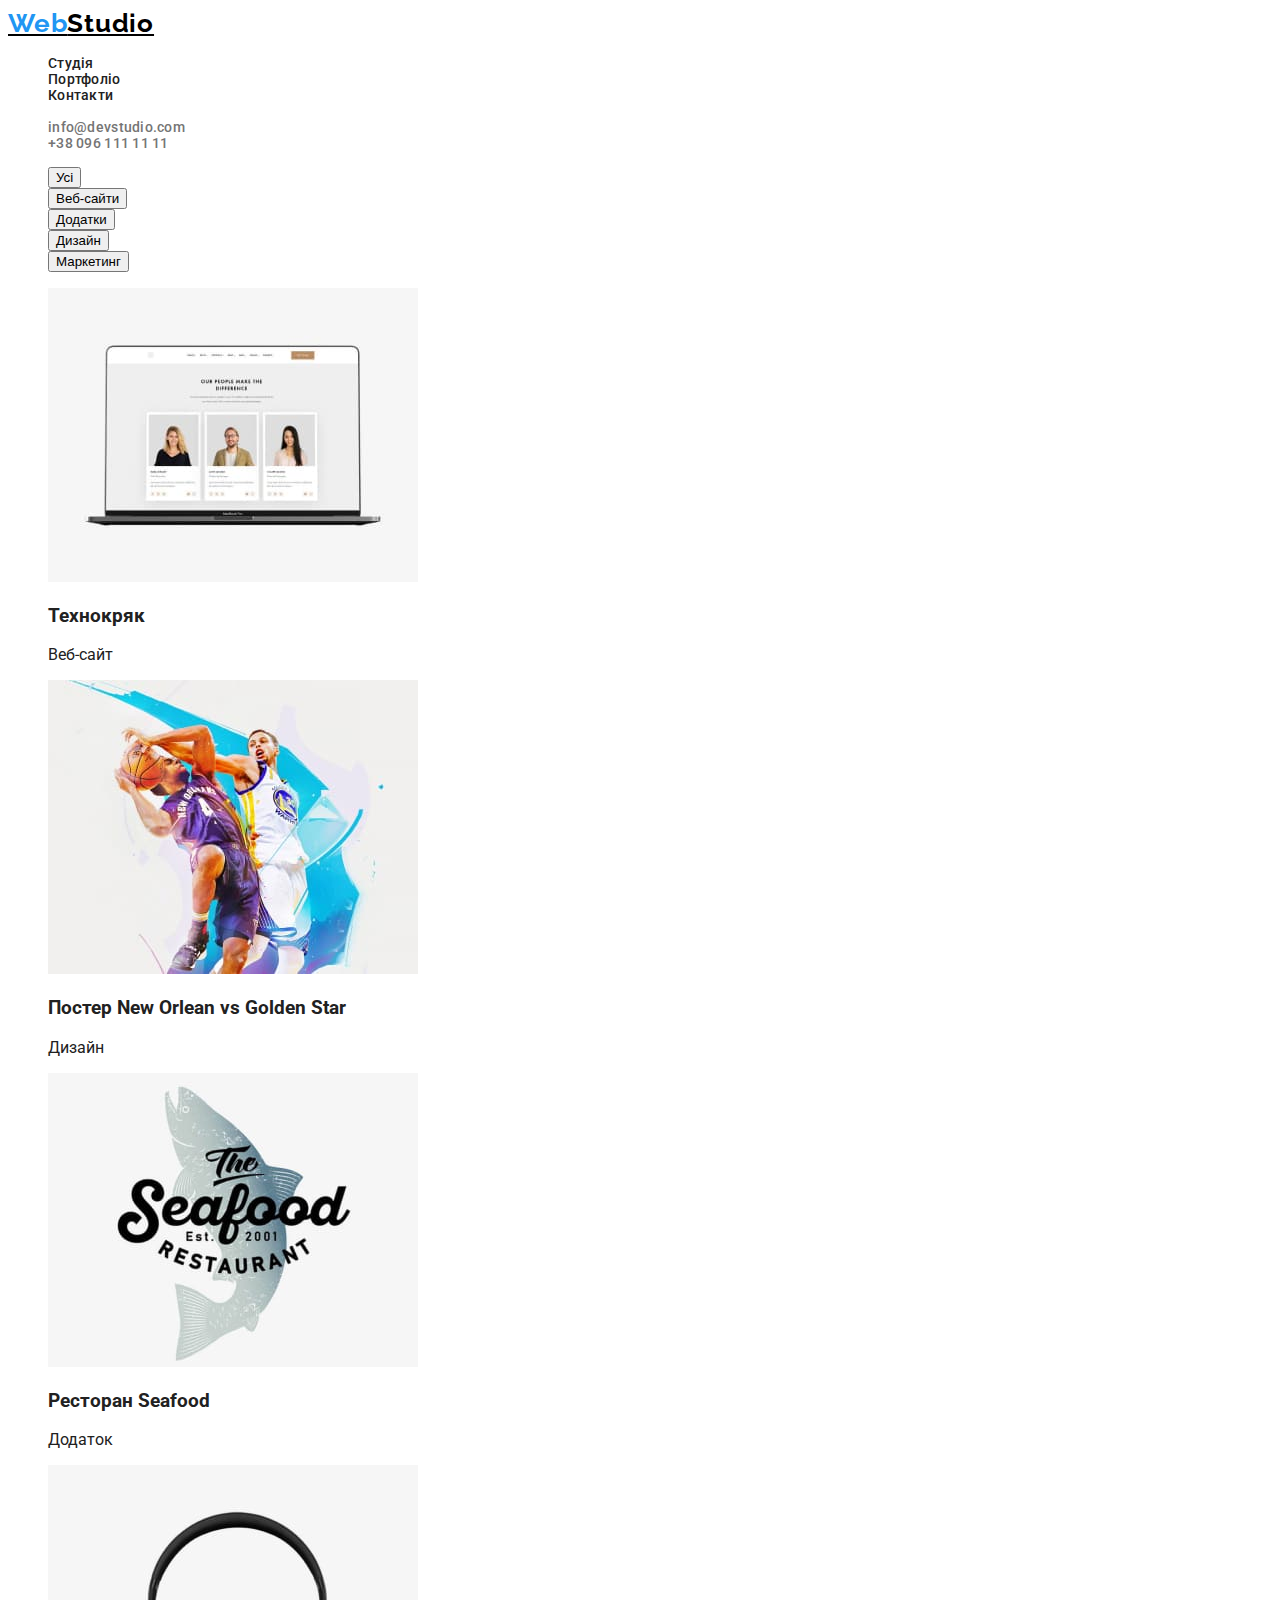
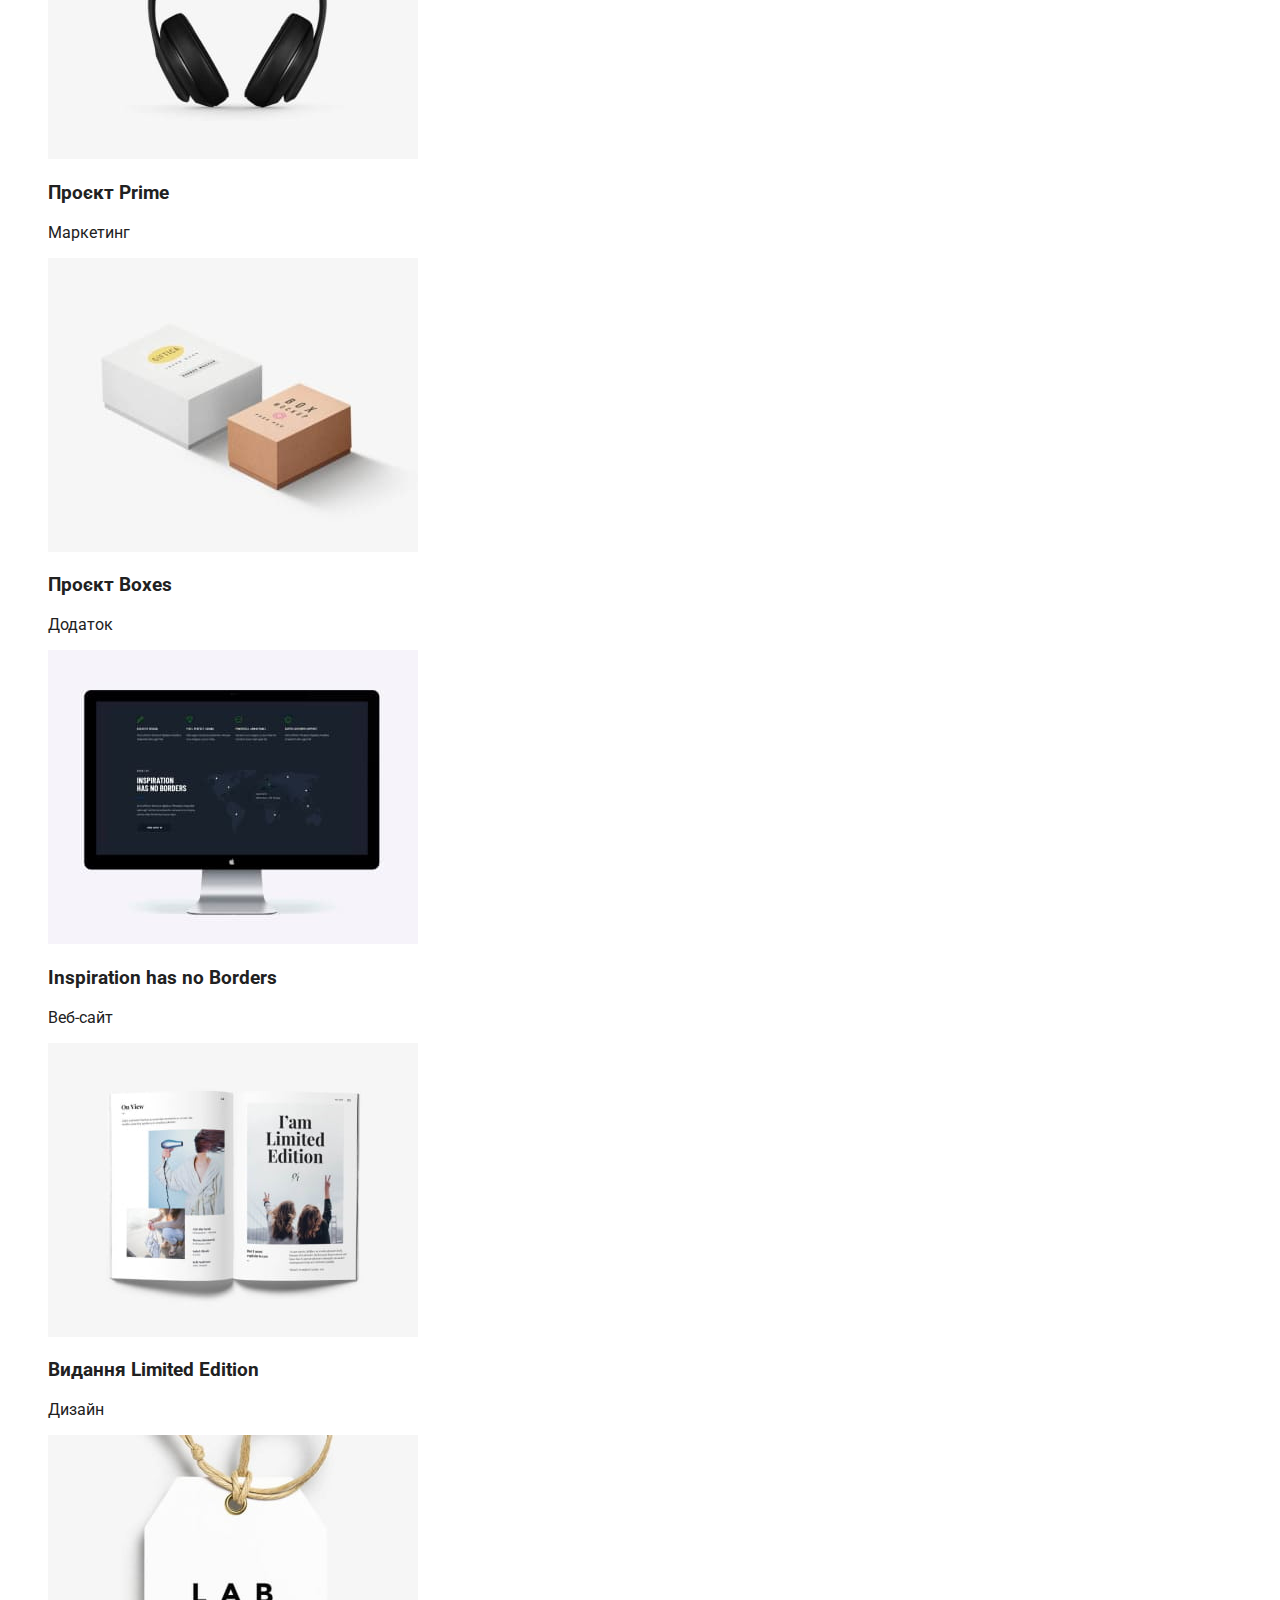
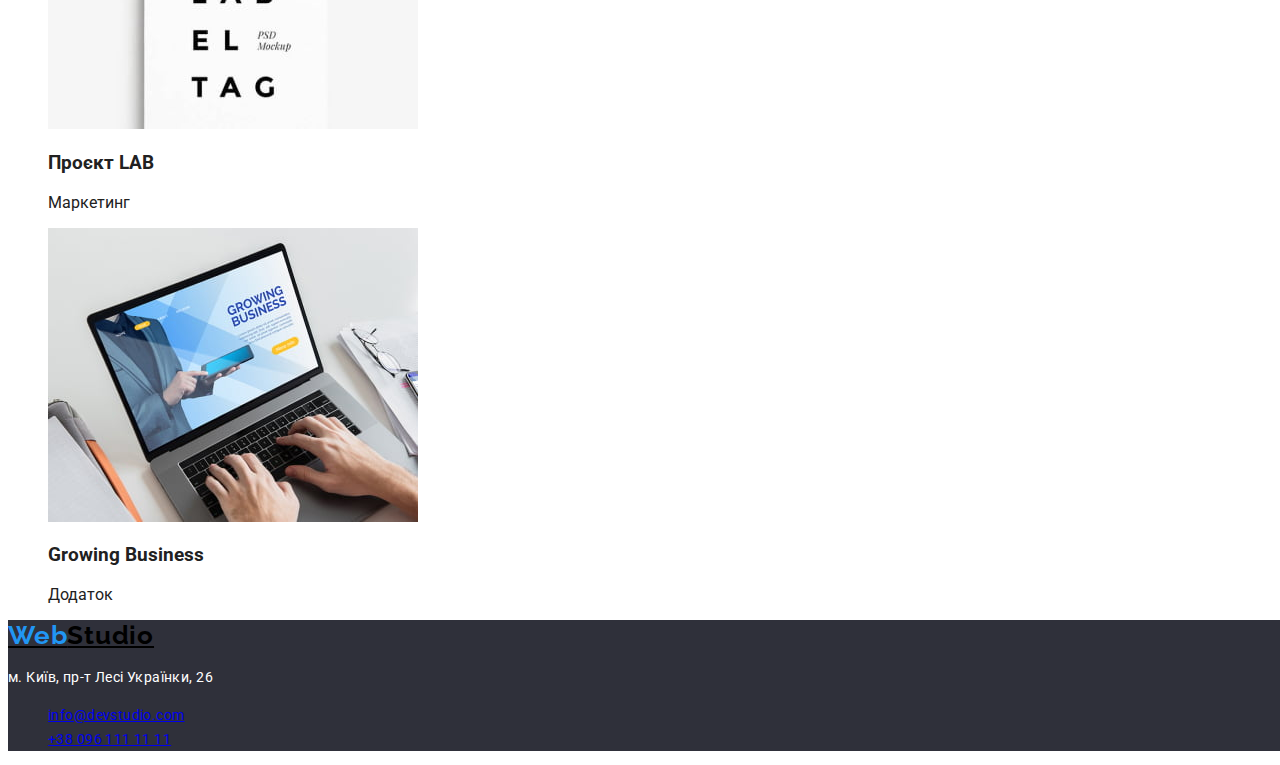
==== partfolio.html @ 0383f81b "Css" ====
<!DOCTYPE html>
<html lang="uk">
  <head>
    <meta charset="UTF-8" />
    <meta http-equiv="X-UA-Compatible" content="IE=edge" />
    <meta name="viewport" content="width=device-width, initial-scale=1.0" />
    <title>WebStudio</title>
    <!--Fonts-->
    <link rel="preconnect" href="https://fonts.googleapis.com">
<link rel="preconnect" href="https://fonts.gstatic.com" crossorigin>
<link href="https://fonts.googleapis.com/css2?family=Raleway:wght@700&family=Roboto:wght@400;500;700;900&display=swap" rel="stylesheet">
    <!--CSS-->
<link rel="stylesheet" href="./CSS/styles.css">
  </head>
  <body class="page">
    <!--Header (верхня лінія)-->
    <header>
      <nav class="navigation">
        <a class="logo" href="./index.html" lang="en"><span class="logo-part">Web</span>Studio</a>
        <ul class="list">
          <li class="nav-item"><a class="link" href="./index.html">Студія</a></li>
          <li class="nav-item"><a class="link" href="./partfolio.html">Портфоліо</a></li>
          <li class="nav-item"><a  class="link" href="#">Контакти</a></li>
        </ul>
      </nav>

      <ul class="list">
        <li class="nav-contact"><a class="link" href="mailto:info@devstudio.com">info@devstudio.com</a></li>
        <li class="nav-contact"><a class="link" href="tel:+380961111111"></a>+38 096 111 11 11</a></li>
      </ul>
    </header>
    <main>
      <h1 hidden>Партфоліо</h1>
      <!--(список) фільтр робот-->
      <ul class="list">
        <li class="partfolio-btn"><button type="button">Усі</button></li>
        <li class="partfolio-btn"><button type="button">Веб-сайти</button></li>
        <li class="partfolio-btn"><button type="button">Додатки</button></li>
        <li class="partfolio-btn"><button type="button">Дизайн</button></li>
        <li class="partfolio-btn"><button type="button">Маркетинг</button></li>
      </ul>
      <!--набор карточек-->
      <section>
        <h2 hidden>Наши роботи</h2>
        <ul class="list">
          <li>
            <img class="partfolio-work-img" src="./images/work-1.jpg" alt="Веб-сайт" width="370" />
            <h3 class="partfolio-work-item">Технокряк</h3>
            <p class="partfolio-work-text">Веб-сайт</p>
          </li>
          <li>
            <img class="partfolio-work-img" src="./images/work-2.jpg" alt="Дизайн" width="370" />
            <h3 class="partfolio-work-item">Постер New Orlean vs Golden Star</h3>
            <p class="partfolio-work-text">Дизайн</p>
          </li>
          <li>
            <img class="partfolio-work-img" src="./images/work-3.jpg" alt="Додаток" width="370" />
            <h3 class="partfolio-work-item">Ресторан Seafood</h3>
            <p class="partfolio-work-text">Додаток</p>
          </li>
          <li>
            <img class="partfolio-work-img" src="./images/work-4.jpg" alt="Маркетинг" width="370" />
            <h3 class="partfolio-work-item">Проєкт Prime</h3>
            <p class="partfolio-work-text">Маркетинг</p>
          </li>
          <li>
            <img class="partfolio-work-img" src="./images/work-5.jpg" alt="Додаток" width="370" />
            <h3 class="partfolio-work-item">Проєкт Boxes</h3>
            <p class="partfolio-work-text">Додаток</p>
          </li>
          <li>
            <img class="partfolio-work-img" src="./images/work-6.jpg" alt="Веб-сайт" width="370" />
            <h3 class="partfolio-work-item" lang="en">Inspiration has no Borders</h3>
            <p class="partfolio-work-text">Веб-сайт</p>
          </li>
          <li>
            <img class="partfolio-work-img" src="./images/work-7.jpg" alt="Дизайн" width="370" />
            <h3 class="partfolio-work-item">Видання Limited Edition</h3>
            <p class="partfolio-work-text">Дизайн</p>
          </li>
          <li>
            <img class="partfolio-work-img" src="./images/work-8.jpg" alt="Маркетинг" width="370" />
            <h3 class="partfolio-work-item">Проєкт LAB</h3>
            <p class="partfolio-work-text">Маркетинг</p>
          </li>
          <li>
            <img class="partfolio-work-img" src="./images/work-9.jpg" alt="" width="370" />
            <h3 class="partfolio-work-item" lang="en">Growing Business</h3>
            <p class="partfolio-work-text">Додаток</p>
          </li>
        </ul>
      </section>
    </main>

    <!--Footer (подвал)-->
    <footer class="footer">
      <a class="logo" href="./index.html" lang="en"><span class="logo-part">Web</span>Studio</a>

      <address class="footer-contact">
        <p class="footer-text">м. Київ, пр-т Лесі Українки, 26</p>
        <ul class="list">
          <li class="footer-item"><a href="mailto:info@devstudio.com">info@devstudio.com</a></li>
          <li class="footer-item"><a href="tel:+380961111111">+38 096 111 11 11</a></li>
        </ul>
      </address>
    </footer>
  </body>
</html>
---- CSS/styles.css ----
:root {
    /* Fonts */
    --main-font:'Roboto';
    --secondary-font:'Raleway'; 

    /* Text colors */
    --main-txt-cl: #212121;
    --light-txt-cl: #757575;
    --accent-txt-cl: #2196F3;
    --second-txt-cl: #FFFFFF;
    --footer-link-txt-cl: rgba(255, 255, 255, 0.6);

    /* Background colors */
    --accent-bg-cl: #2F303A;

    /* Others */
}
.page {
    font-family: var(--main-font);
    color: var(--main-txt-cl);
    width: 1600px;
}

/*Header*/

.navigation {
    background: var(--second-txt-cl)
   color: currentColor;
}
.link {
    text-decoration: none;
        color: currentColor;
    
}
.link:hover,
.link:focus {
    color: var(--accent-txt-cl);
}


.logo {
    font-family: var(--secondary-font);
        font-weight: 700;
        font-size: 26px;
        line-height: 31px;
        letter-spacing: 0.03em;
color: #000000;
}

.logo-part {
        color: var(--accent-txt-cl);
}

.list {
list-style: none;
}

.nav-item {
    font-weight: 500;
        font-size: 14px;
        line-height: 16px;
        letter-spacing: 0.02em;
        color: var(--main-txt-cl);
 
}

.nav-contact {
    font-weight: 500;
        font-size: 14px;
        line-height: 16px;
        letter-spacing: 0.02em;
        color: var(--light-txt-cl);
        
}

/*Section 1 (шапка)*/

.hero {
    background-color: var(--accent-bg-cl);
}

.hero-title {
    font-weight: 900;
        font-size: 44px;
        line-height: 60px;
        text-align: center;
        letter-spacing: 0.06em;
        text-transform: uppercase;
    
        color: var(--second-txt-cl);
}

.hero-btn {
    font-family: inherit;
    font-weight: 700;
        font-size: 16px;
        line-height: 30px;
        display: flex;
        align-items: center;
        text-align: center;
        letter-spacing: 0.06em;
        color: var(--second-txt-cl);
        background-color: var(--accent-txt-cl);
}

/*Section 2 (особливості)*/
.feature {}

.feature-headline {}

.feature-item {}

.feature-title {
        font-weight: 700;
        font-size: 14px;
        line-height: 16px;
        letter-spacing: 0.03em;
        text-transform: uppercase;
        color: var(--main-txt-cl);
}

.feature-text {
    font-size: 14px;
        line-height: 24px;
        letter-spacing: 0.03em;
        color: var(--light-txt-cl);
}

/*чим ми займаємося*/

.outer {}

.outer-title {
    font-weight: 700;
        font-size: 36px;
        line-height: 42px;
        text-align: center;
        letter-spacing: 0.03em;
        color: var(--main-txt-cl);
}

.outer-item {}

/*Команда*/

.team {}

.team-title {
    font-weight: 700;
        font-size: 36px;
        line-height: 42px;
        text-align: center;
        letter-spacing: 0.03em;
    
        color:var(--main-txt-cl);
}

.team-item {}

.team-img {}

.team-name {
    font-weight: 500;
        font-size: 16px;
        line-height: 19px;
        text-align: center;
        letter-spacing: 0.03em;
    color: var(--main-txt-cl);
}

.team-text {
    font-size: 16px;
        line-height: 19px;
        text-align: center;
        letter-spacing: 0.03em;
        color:var(--light-txt-cl);
}

/*Footer (подвал)*/

.footer {
    background-color: var(--accent-bg-cl);
    
}
.footer-contact {
    color: var(--footer-link-txt-cl);
    text-decoration: none;
    font-size: 14px;
    line-height: 24px;
    letter-spacing: 0.03em;
}
.footer-text{
    font-style: normal;
        font-size: 14px;
        line-height: 24px;
        letter-spacing: 0.03em;
        color: var(--second-txt-cl);
}

.footer-item {
font-style: normal;
}


/*Partfolio*/


.partfolio-list {}

.partfolio-btn {}

.partfolio-work-list {}

.partfolio-work-img {}

.partfolio-work-item {}

.partfolio-work-text {}
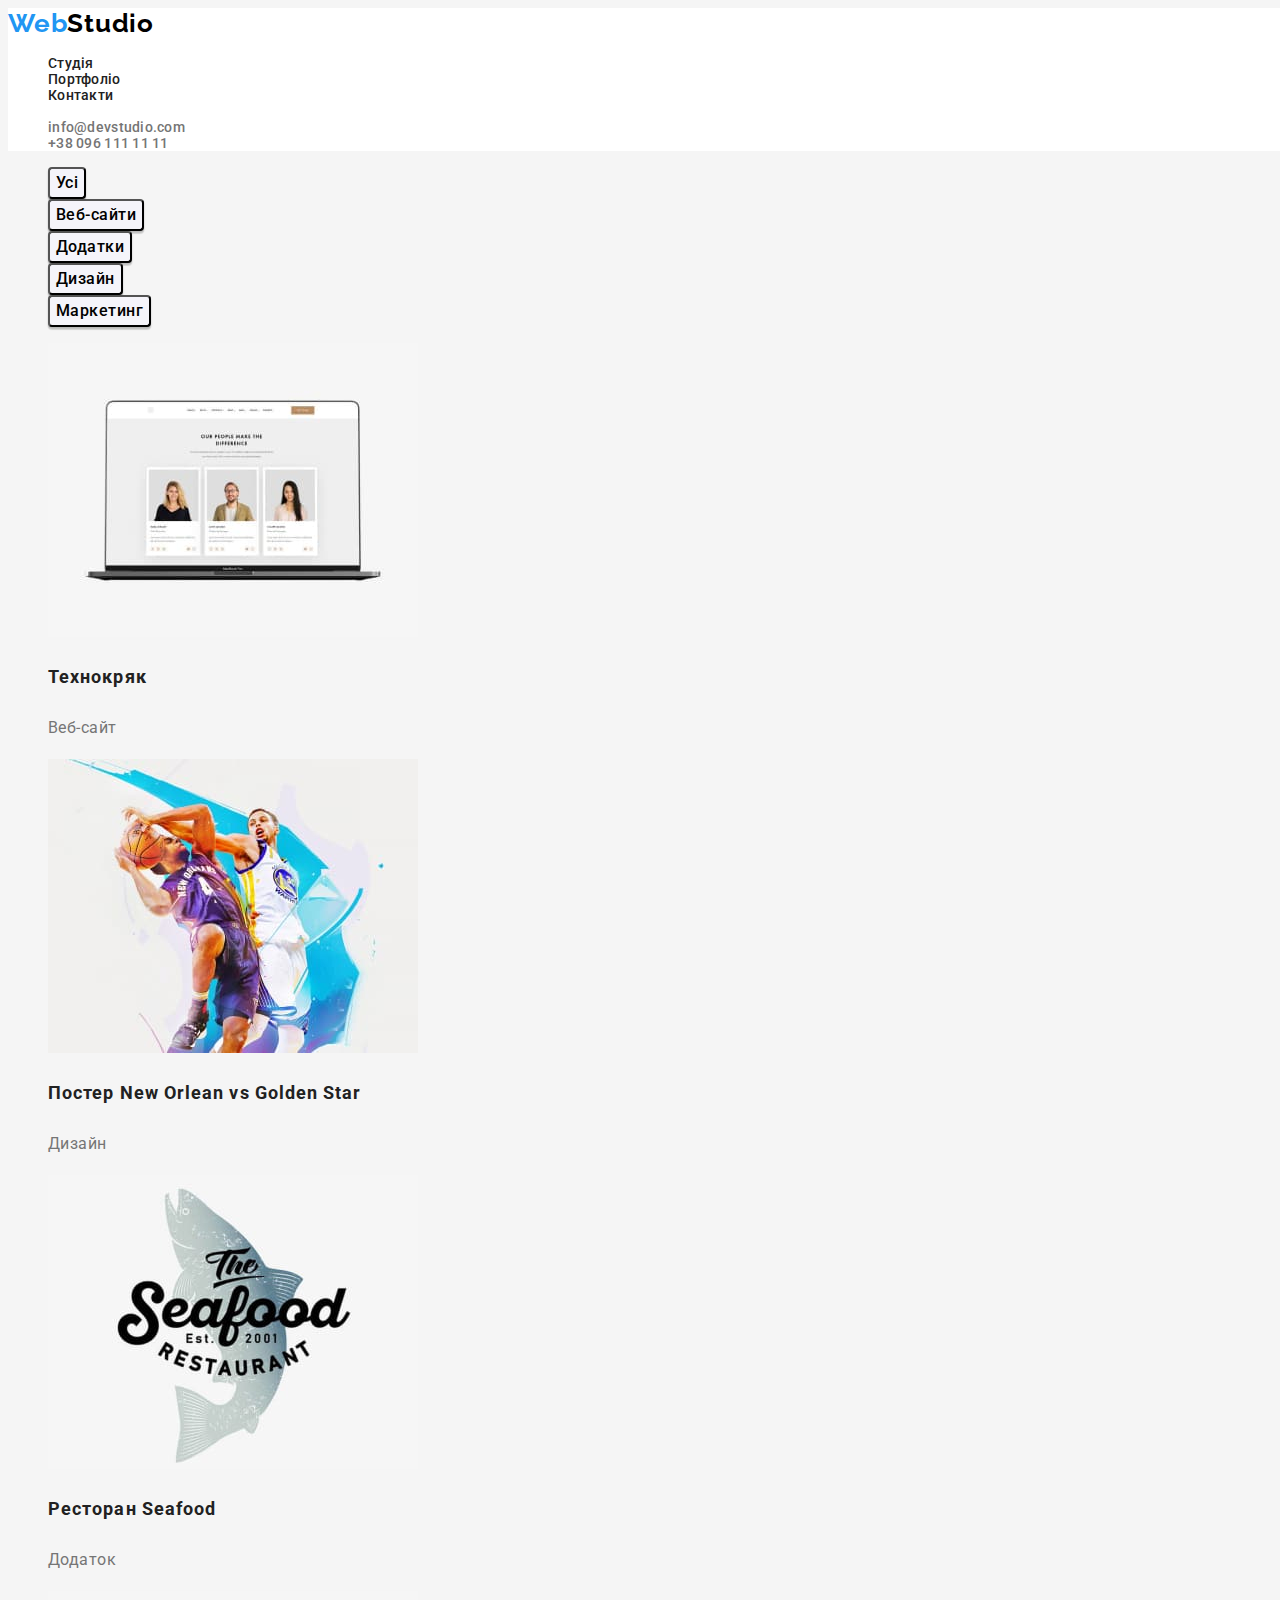
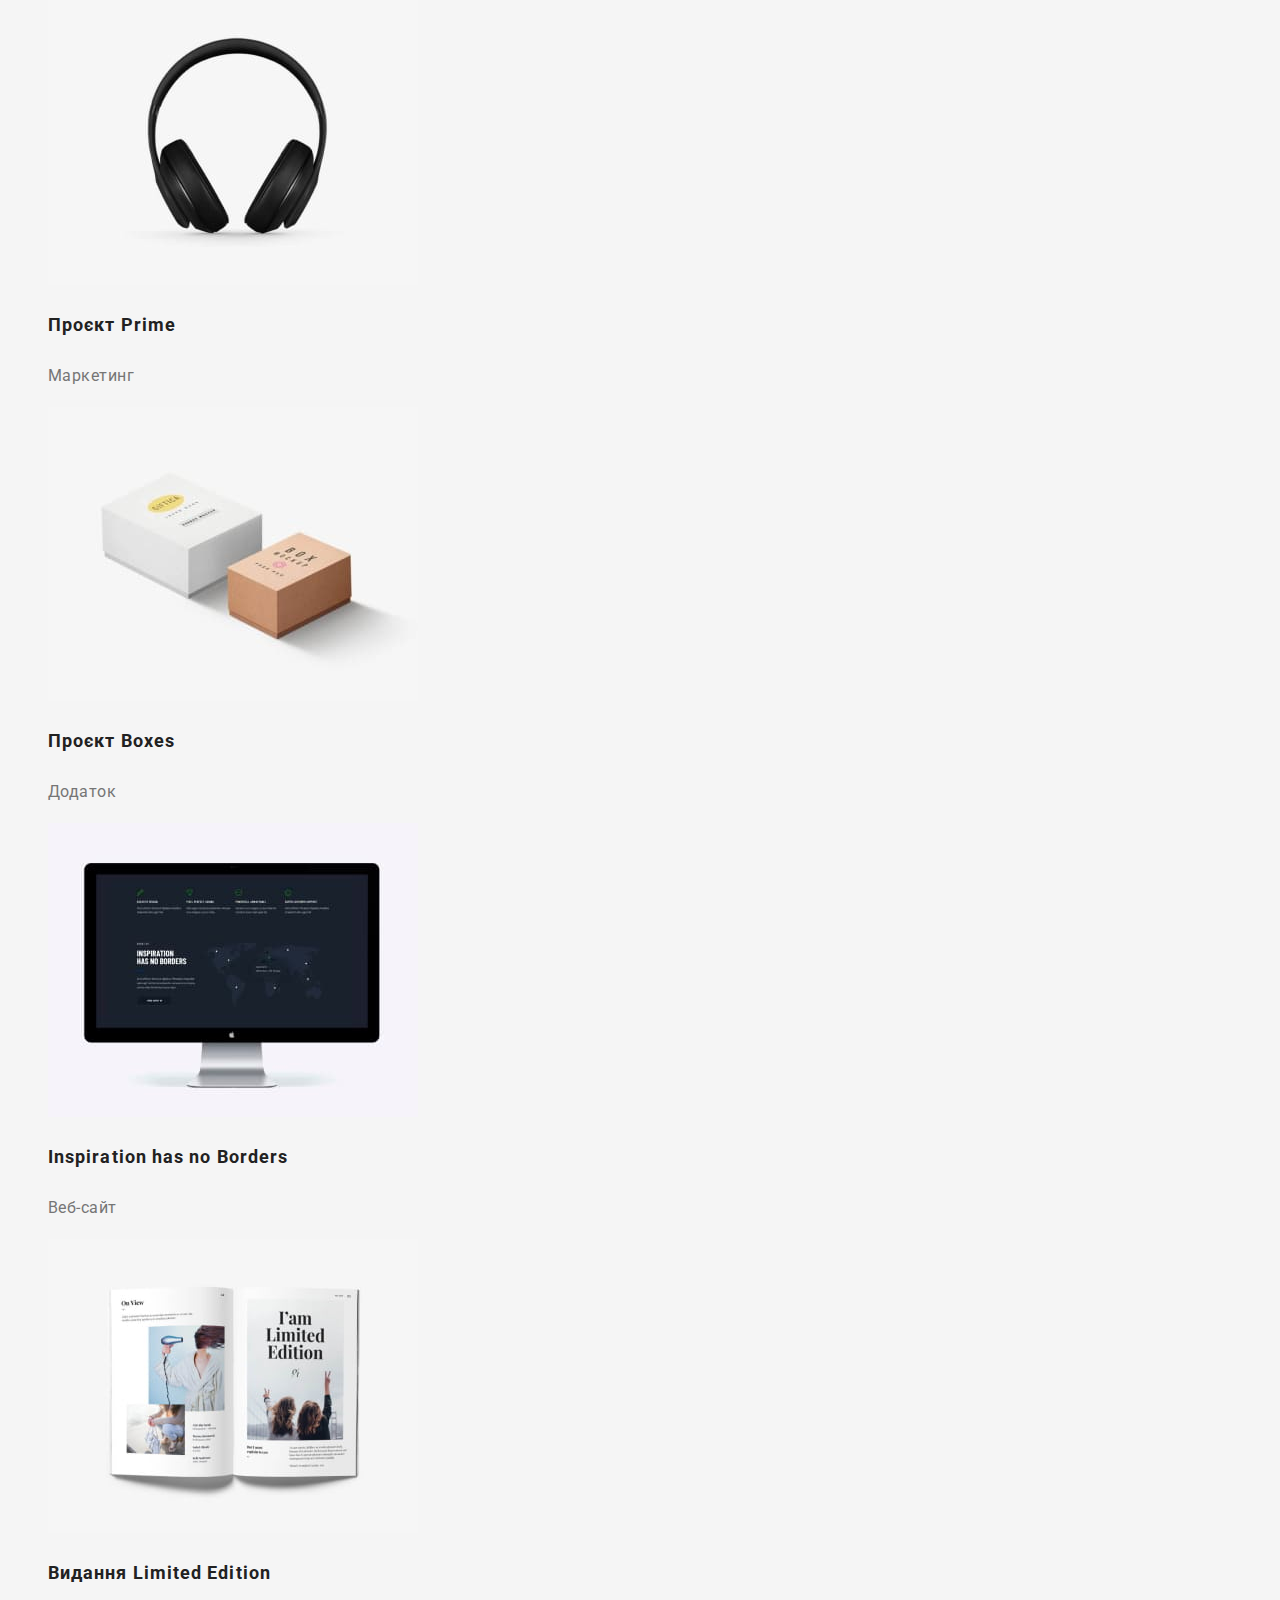
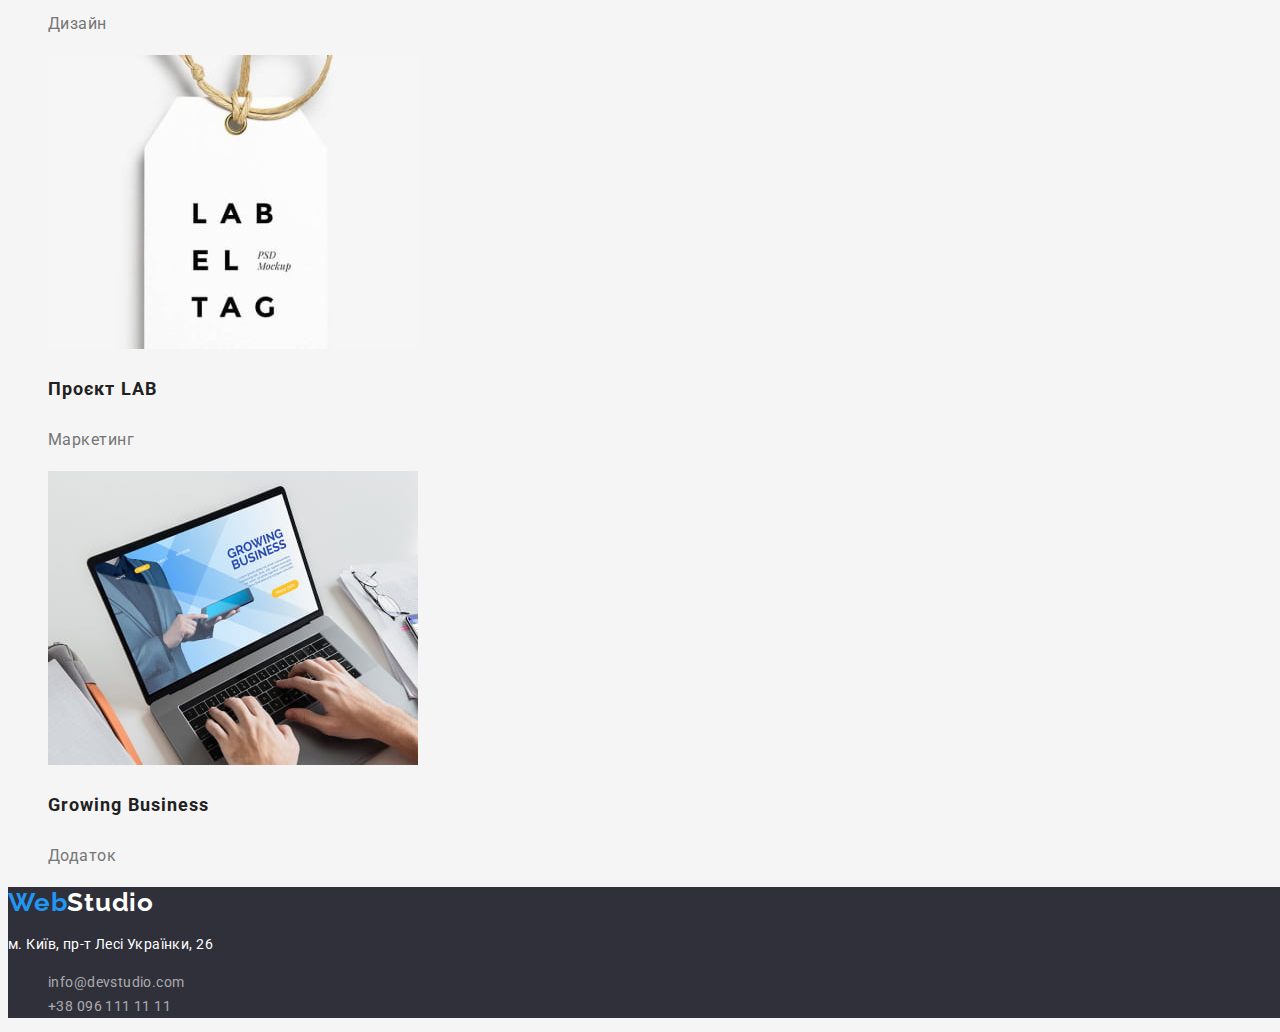
==== commit ace8c7fc: "preating" ====
--- a/partfolio.html
+++ b/partfolio.html
@@ -6,84 +6,99 @@
     <meta name="viewport" content="width=device-width, initial-scale=1.0" />
     <title>WebStudio</title>
     <!--Fonts-->
-    <link rel="preconnect" href="https://fonts.googleapis.com">
-<link rel="preconnect" href="https://fonts.gstatic.com" crossorigin>
-<link href="https://fonts.googleapis.com/css2?family=Raleway:wght@700&family=Roboto:wght@400;500;700;900&display=swap" rel="stylesheet">
+    <link rel="preconnect" href="https://fonts.googleapis.com" />
+    <link rel="preconnect" href="https://fonts.gstatic.com" crossorigin />
+    <link
+      href="https://fonts.googleapis.com/css2?family=Raleway:wght@700&family=Roboto:wght@400;500;700;900&display=swap"
+      rel="stylesheet"
+    />
     <!--CSS-->
-<link rel="stylesheet" href="./CSS/styles.css">
+    <link rel="stylesheet" href="./CSS/styles.css" />
   </head>
   <body class="page">
     <!--Header (верхня лінія)-->
-    <header>
+    <header class="header">
       <nav class="navigation">
         <a class="logo" href="./index.html" lang="en"><span class="logo-part">Web</span>Studio</a>
         <ul class="list">
           <li class="nav-item"><a class="link" href="./index.html">Студія</a></li>
           <li class="nav-item"><a class="link" href="./partfolio.html">Портфоліо</a></li>
-          <li class="nav-item"><a  class="link" href="#">Контакти</a></li>
+          <li class="nav-item"><a class="link" href="#">Контакти</a></li>
         </ul>
       </nav>
 
       <ul class="list">
-        <li class="nav-contact"><a class="link" href="mailto:info@devstudio.com">info@devstudio.com</a></li>
-        <li class="nav-contact"><a class="link" href="tel:+380961111111"></a>+38 096 111 11 11</a></li>
+        <li class="nav-contact">
+          <a class="link" href="mailto:info@devstudio.com">info@devstudio.com</a>
+        </li>
+        <li class="nav-contact"><a class="link" href="tel:+380961111111">+38 096 111 11 11</a></li>
       </ul>
     </header>
     <main>
       <h1 hidden>Партфоліо</h1>
       <!--(список) фільтр робот-->
       <ul class="list">
-        <li class="partfolio-btn"><button type="button">Усі</button></li>
-        <li class="partfolio-btn"><button type="button">Веб-сайти</button></li>
-        <li class="partfolio-btn"><button type="button">Додатки</button></li>
-        <li class="partfolio-btn"><button type="button">Дизайн</button></li>
-        <li class="partfolio-btn"><button type="button">Маркетинг</button></li>
+        <li>
+          <button class="partfolio-btn" type="button">Усі</button>
+        </li>
+        <li>
+          <button class="partfolio-btn" type="button">Веб-сайти</button>
+        </li>
+        <li>
+          <button class="partfolio-btn" type="button">Додатки</button>
+        </li>
+        <li>
+          <button class="partfolio-btn" type="button">Дизайн</button>
+        </li>
+        <li>
+          <button class="partfolio-btn" type="button">Маркетинг</button>
+        </li>
       </ul>
       <!--набор карточек-->
       <section>
         <h2 hidden>Наши роботи</h2>
         <ul class="list">
-          <li>
+          <li class="partfolio-work">
             <img class="partfolio-work-img" src="./images/work-1.jpg" alt="Веб-сайт" width="370" />
             <h3 class="partfolio-work-item">Технокряк</h3>
             <p class="partfolio-work-text">Веб-сайт</p>
           </li>
-          <li>
+          <li class="partfolio-work">
             <img class="partfolio-work-img" src="./images/work-2.jpg" alt="Дизайн" width="370" />
             <h3 class="partfolio-work-item">Постер New Orlean vs Golden Star</h3>
             <p class="partfolio-work-text">Дизайн</p>
           </li>
-          <li>
+          <li class="partfolio-work">
             <img class="partfolio-work-img" src="./images/work-3.jpg" alt="Додаток" width="370" />
             <h3 class="partfolio-work-item">Ресторан Seafood</h3>
             <p class="partfolio-work-text">Додаток</p>
           </li>
-          <li>
+          <li class="partfolio-work">
             <img class="partfolio-work-img" src="./images/work-4.jpg" alt="Маркетинг" width="370" />
             <h3 class="partfolio-work-item">Проєкт Prime</h3>
             <p class="partfolio-work-text">Маркетинг</p>
           </li>
-          <li>
+          <li class="partfolio-work">
             <img class="partfolio-work-img" src="./images/work-5.jpg" alt="Додаток" width="370" />
             <h3 class="partfolio-work-item">Проєкт Boxes</h3>
             <p class="partfolio-work-text">Додаток</p>
           </li>
-          <li>
+          <li class="partfolio-work">
             <img class="partfolio-work-img" src="./images/work-6.jpg" alt="Веб-сайт" width="370" />
             <h3 class="partfolio-work-item" lang="en">Inspiration has no Borders</h3>
             <p class="partfolio-work-text">Веб-сайт</p>
           </li>
-          <li>
+          <li class="partfolio-work">
             <img class="partfolio-work-img" src="./images/work-7.jpg" alt="Дизайн" width="370" />
             <h3 class="partfolio-work-item">Видання Limited Edition</h3>
             <p class="partfolio-work-text">Дизайн</p>
           </li>
-          <li>
+          <li class="partfolio-work">
             <img class="partfolio-work-img" src="./images/work-8.jpg" alt="Маркетинг" width="370" />
             <h3 class="partfolio-work-item">Проєкт LAB</h3>
             <p class="partfolio-work-text">Маркетинг</p>
           </li>
-          <li>
+          <li class="partfolio-work">
             <img class="partfolio-work-img" src="./images/work-9.jpg" alt="" width="370" />
             <h3 class="partfolio-work-item" lang="en">Growing Business</h3>
             <p class="partfolio-work-text">Додаток</p>
@@ -94,13 +109,19 @@
 
     <!--Footer (подвал)-->
     <footer class="footer">
-      <a class="logo" href="./index.html" lang="en"><span class="logo-part">Web</span>Studio</a>
+      <a class="logo" href="./index.html" lang="en"
+        ><span class="logo-part">Web</span><span class="footer-logo-part">Studio</span></a
+      >
 
       <address class="footer-contact">
         <p class="footer-text">м. Київ, пр-т Лесі Українки, 26</p>
         <ul class="list">
-          <li class="footer-item"><a href="mailto:info@devstudio.com">info@devstudio.com</a></li>
-          <li class="footer-item"><a href="tel:+380961111111">+38 096 111 11 11</a></li>
+          <li class="footer-item">
+            <a class="link" href="mailto:info@devstudio.com">info@devstudio.com</a>
+          </li>
+          <li class="footer-item">
+            <a class="link" href="tel:+380961111111">+38 096 111 11 11</a>
+          </li>
         </ul>
       </address>
     </footer>
--- a/CSS/styles.css
+++ b/CSS/styles.css
@@ -1,220 +1,262 @@
 :root {
-    /* Fonts */
-    --main-font:'Roboto';
-    --secondary-font:'Raleway'; 
-
-    /* Text colors */
-    --main-txt-cl: #212121;
-    --light-txt-cl: #757575;
-    --accent-txt-cl: #2196F3;
-    --second-txt-cl: #FFFFFF;
-    --footer-link-txt-cl: rgba(255, 255, 255, 0.6);
-
-    /* Background colors */
-    --accent-bg-cl: #2F303A;
-
-    /* Others */
+  /* Fonts */
+  --main-font: 'Roboto', sans-serif;
+  --secondary-font: 'Raleway', sans-serif;
+
+  /* Text colors */
+  --main-txt-cl: #212121;
+  --light-txt-cl: #757575;
+  --accent-txt-cl: #2196f3;
+  --second-txt-cl: #ffffff;
+  --footer-link-txt-cl: rgba(255, 255, 255, 0.6);
+
+  /* Background colors */
+  --accent-bg-cl: #2f303a;
+  --bg-cl: #f5f5f5;
+  --second-bg-cl: #f5f4fa;
+
+  /* Others */
 }
 .page {
-    font-family: var(--main-font);
-    color: var(--main-txt-cl);
-    width: 1600px;
+  font-family: var(--main-font);
+  color: var(--main-txt-cl);
+  width: 1600px;
+  background: var(--bg-cl);
 }
 
 /*Header*/
-
+.header {
+  background: var(--second-txt-cl);
+  color: currentColor;
+}
 .navigation {
-    background: var(--second-txt-cl)
-   color: currentColor;
+}
+
+.logo {
+  font-family: var(--secondary-font);
+  font-weight: 700;
+  font-size: 26px;
+  line-height: calc(31 / 26);
+  letter-spacing: 0.03em;
+  text-decoration: none;
+  color: #000000;
+}
+
+.logo-part {
+  color: var(--accent-txt-cl);
+}
+
+.list {
+  list-style: none;
+}
+
+.nav-item {
+  font-weight: 500;
+  font-size: 14px;
+  line-height: calc(16 / 14);
+  letter-spacing: 0.02em;
+  color: var(--main-txt-cl);
+}
+
+.nav-contact {
+  font-weight: 500;
+  font-size: 14px;
+  line-height: calc(16 / 14);
+  letter-spacing: 0.02em;
+  color: var(--light-txt-cl);
 }
 .link {
-    text-decoration: none;
-        color: currentColor;
-    
-}
+  text-decoration: none;
+  color: currentColor;
+}
+
 .link:hover,
 .link:focus {
-    color: var(--accent-txt-cl);
-}
-
-
-.logo {
-    font-family: var(--secondary-font);
-        font-weight: 700;
-        font-size: 26px;
-        line-height: 31px;
-        letter-spacing: 0.03em;
-color: #000000;
-}
-
-.logo-part {
-        color: var(--accent-txt-cl);
-}
-
-.list {
-list-style: none;
-}
-
-.nav-item {
-    font-weight: 500;
-        font-size: 14px;
-        line-height: 16px;
-        letter-spacing: 0.02em;
-        color: var(--main-txt-cl);
- 
-}
-
-.nav-contact {
-    font-weight: 500;
-        font-size: 14px;
-        line-height: 16px;
-        letter-spacing: 0.02em;
-        color: var(--light-txt-cl);
-        
+  color: var(--accent-txt-cl);
 }
 
 /*Section 1 (шапка)*/
 
 .hero {
-    background-color: var(--accent-bg-cl);
+  background-color: var(--accent-bg-cl);
 }
 
 .hero-title {
-    font-weight: 900;
-        font-size: 44px;
-        line-height: 60px;
-        text-align: center;
-        letter-spacing: 0.06em;
-        text-transform: uppercase;
-    
-        color: var(--second-txt-cl);
+  font-weight: 900;
+  font-size: 44px;
+  line-height: calc(60 / 44);
+  text-align: center;
+  letter-spacing: 0.06em;
+  text-transform: uppercase;
+
+  color: var(--second-txt-cl);
 }
 
 .hero-btn {
-    font-family: inherit;
-    font-weight: 700;
-        font-size: 16px;
-        line-height: 30px;
-        display: flex;
-        align-items: center;
-        text-align: center;
-        letter-spacing: 0.06em;
-        color: var(--second-txt-cl);
-        background-color: var(--accent-txt-cl);
+  font-family: inherit;
+  font-weight: 700;
+  font-size: 16px;
+  line-height: calc(30 / 16);
+  display: flex;
+  align-items: center;
+  text-align: center;
+  cursor: pointer;
+  letter-spacing: 0.06em;
+  color: var(--second-txt-cl);
+  background-color: var(--accent-txt-cl);
 }
 
 /*Section 2 (особливості)*/
-.feature {}
-
-.feature-headline {}
-
-.feature-item {}
+.feature {
+}
+
+.feature-headline {
+}
+
+.feature-item {
+}
 
 .feature-title {
-        font-weight: 700;
-        font-size: 14px;
-        line-height: 16px;
-        letter-spacing: 0.03em;
-        text-transform: uppercase;
-        color: var(--main-txt-cl);
+  font-weight: 700;
+  font-size: 14px;
+  line-height: calc(16 / 14);
+  letter-spacing: 0.03em;
+  text-transform: uppercase;
+  color: var(--main-txt-cl);
 }
 
 .feature-text {
-    font-size: 14px;
-        line-height: 24px;
-        letter-spacing: 0.03em;
-        color: var(--light-txt-cl);
+  font-size: 14px;
+  line-height: calc(24 / 14);
+  letter-spacing: 0.03em;
+  color: var(--light-txt-cl);
 }
 
 /*чим ми займаємося*/
 
-.outer {}
+.outer {
+}
 
 .outer-title {
-    font-weight: 700;
-        font-size: 36px;
-        line-height: 42px;
-        text-align: center;
-        letter-spacing: 0.03em;
-        color: var(--main-txt-cl);
-}
-
-.outer-item {}
+  font-weight: 700;
+  font-size: 36px;
+  line-height: calc(42 / 36);
+  text-align: center;
+  letter-spacing: 0.03em;
+  color: var(--main-txt-cl);
+}
+
+.outer-item {
+}
 
 /*Команда*/
 
-.team {}
+.team {
+  background: var(--second-bg-cl);
+}
 
 .team-title {
-    font-weight: 700;
-        font-size: 36px;
-        line-height: 42px;
-        text-align: center;
-        letter-spacing: 0.03em;
-    
-        color:var(--main-txt-cl);
-}
-
-.team-item {}
-
-.team-img {}
+  font-weight: 700;
+  font-size: 36px;
+  line-height: calc(42 / 36);
+  text-align: center;
+  letter-spacing: 0.03em;
+
+  color: var(--main-txt-cl);
+}
+
+.team-item {
+  background-color: var(--second-txt-cl);
+}
+
+.team-img {
+}
 
 .team-name {
-    font-weight: 500;
-        font-size: 16px;
-        line-height: 19px;
-        text-align: center;
-        letter-spacing: 0.03em;
-    color: var(--main-txt-cl);
+  font-weight: 500;
+  font-size: 16px;
+  line-height: calc(19 / 16);
+  text-align: center;
+  letter-spacing: 0.03em;
+  color: var(--main-txt-cl);
 }
 
 .team-text {
-    font-size: 16px;
-        line-height: 19px;
-        text-align: center;
-        letter-spacing: 0.03em;
-        color:var(--light-txt-cl);
-}
-
-/*Footer (подвал)*/
+  font-size: 16px;
+  line-height: calc(19 / 16);
+  text-align: center;
+  letter-spacing: 0.03em;
+  color: var(--light-txt-cl);
+}
+
+/*Footer */
 
 .footer {
-    background-color: var(--accent-bg-cl);
-    
+  background-color: var(--accent-bg-cl);
+}
+.footer-logo-part {
+  color: var(--second-txt-cl);
 }
 .footer-contact {
-    color: var(--footer-link-txt-cl);
-    text-decoration: none;
-    font-size: 14px;
-    line-height: 24px;
-    letter-spacing: 0.03em;
-}
-.footer-text{
-    font-style: normal;
-        font-size: 14px;
-        line-height: 24px;
-        letter-spacing: 0.03em;
-        color: var(--second-txt-cl);
+  color: var(--footer-link-txt-cl);
+  text-decoration: none;
+  font-size: 14px;
+  line-height: calc(24 / 14);
+  letter-spacing: 0.03em;
+}
+.footer-text {
+  font-style: normal;
+  font-size: 14px;
+  line-height: calc(24 / 14);
+  letter-spacing: 0.03em;
+  color: var(--second-txt-cl);
 }
 
 .footer-item {
-font-style: normal;
-}
-
+  font-style: normal;
+}
 
 /*Partfolio*/
 
-
-.partfolio-list {}
-
-.partfolio-btn {}
-
-.partfolio-work-list {}
-
-.partfolio-work-img {}
-
-.partfolio-work-item {}
-
-.partfolio-work-text {}
-
- +.partfolio-btn {
+  font-family: inherit;
+  font-weight: 500;
+  font-size: 16px;
+  line-height: calc(26 / 16);
+
+  cursor: pointer;
+  align-items: center;
+  text-align: center;
+  letter-spacing: 0.03em;
+  background-color: var(--second-bg-cl);
+  cursor: pointer;
+  border-radius: 4px;
+  box-shadow: 0px 3px 1px rgba(0, 0, 0, 0.1), 0px 1px 2px rgba(0, 0, 0, 0.08),
+    0px 2px 2px rgba(0, 0, 0, 0.12);
+}
+
+.partfolio-btn:hover,
+.partfolio-btn:focus {
+  color: var(--second-txt-cl);
+  background: var(--accent-txt-cl);
+}
+.partfolio-work {
+}
+
+.partfolio-work-img {
+}
+
+.partfolio-work-item {
+  font-weight: 700;
+  font-size: 18px;
+  line-height: calc(36 / 18);
+  letter-spacing: 0.06em;
+  color: var(--main-txt-cl);
+}
+
+.partfolio-work-text {
+  font-size: 16px;
+  line-height: calc(30 / 16);
+  letter-spacing: 0.03em;
+  color: var(--light-txt-cl);
+}
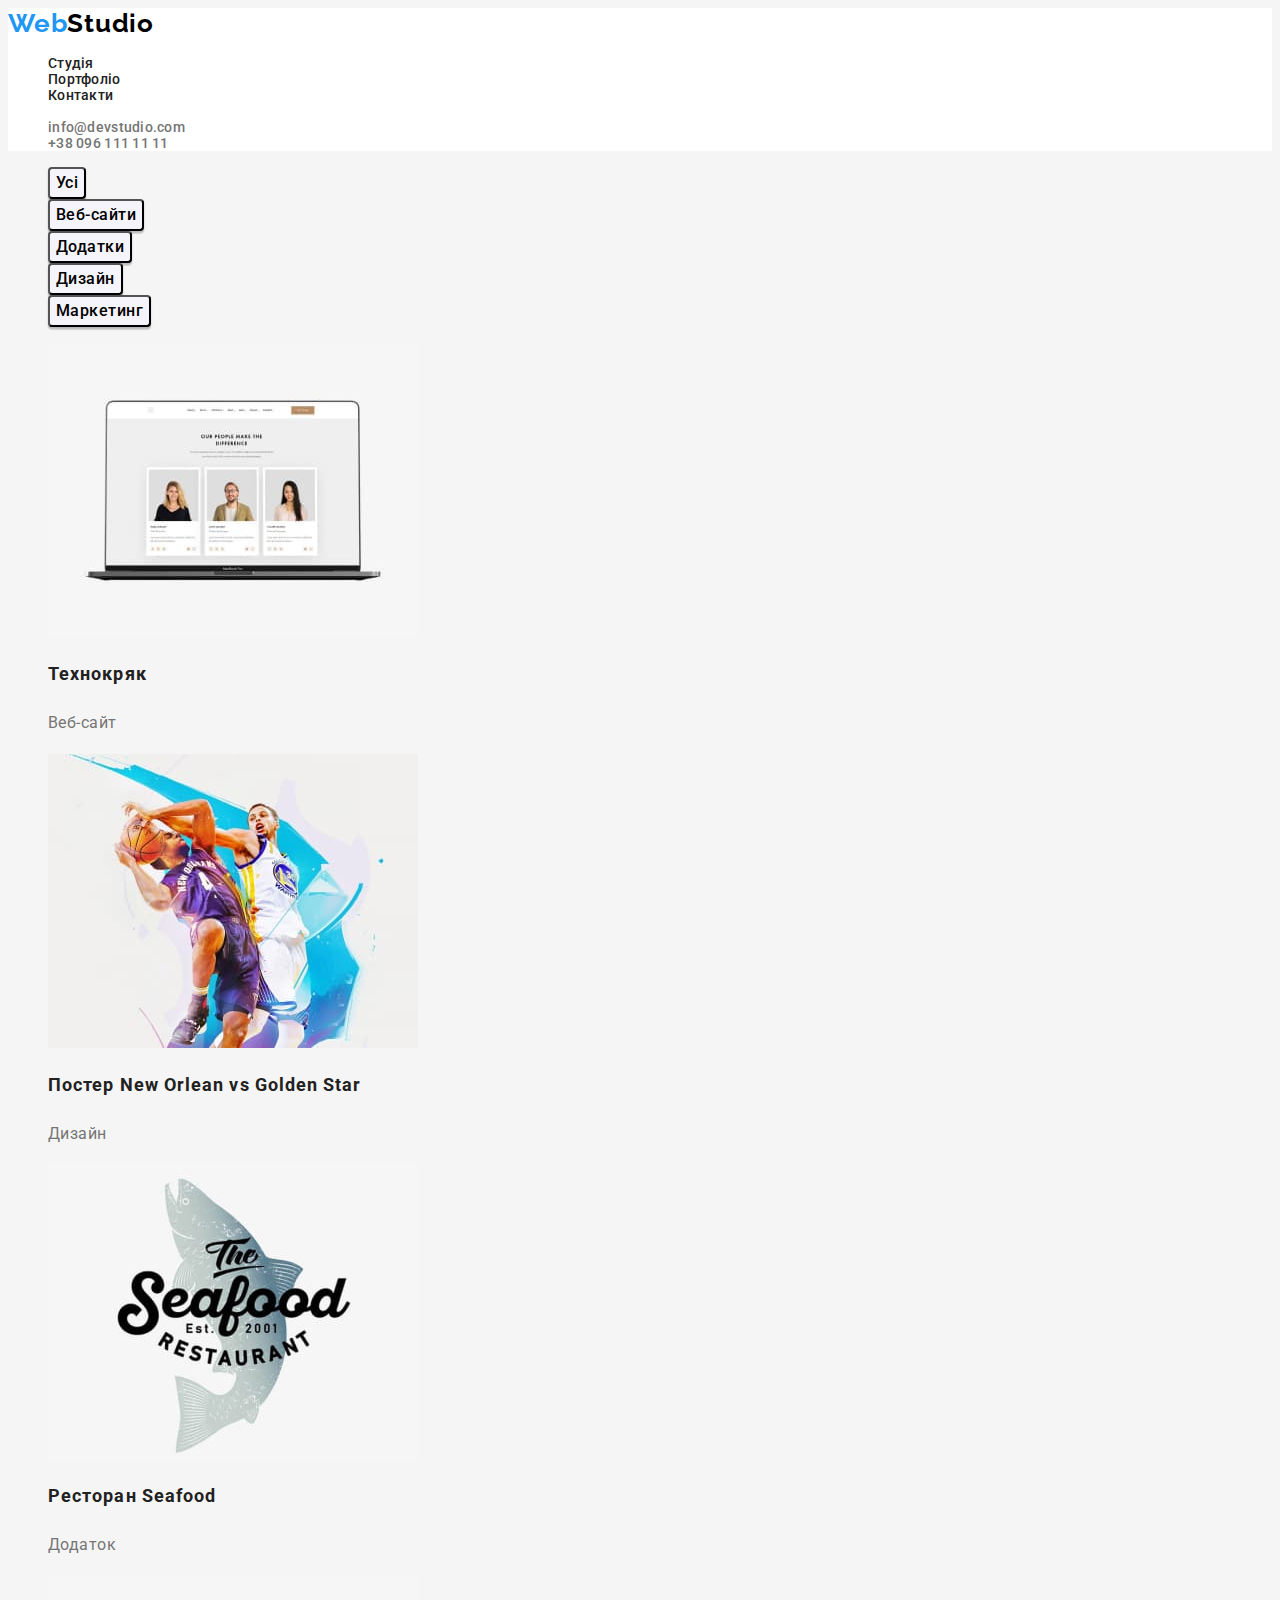
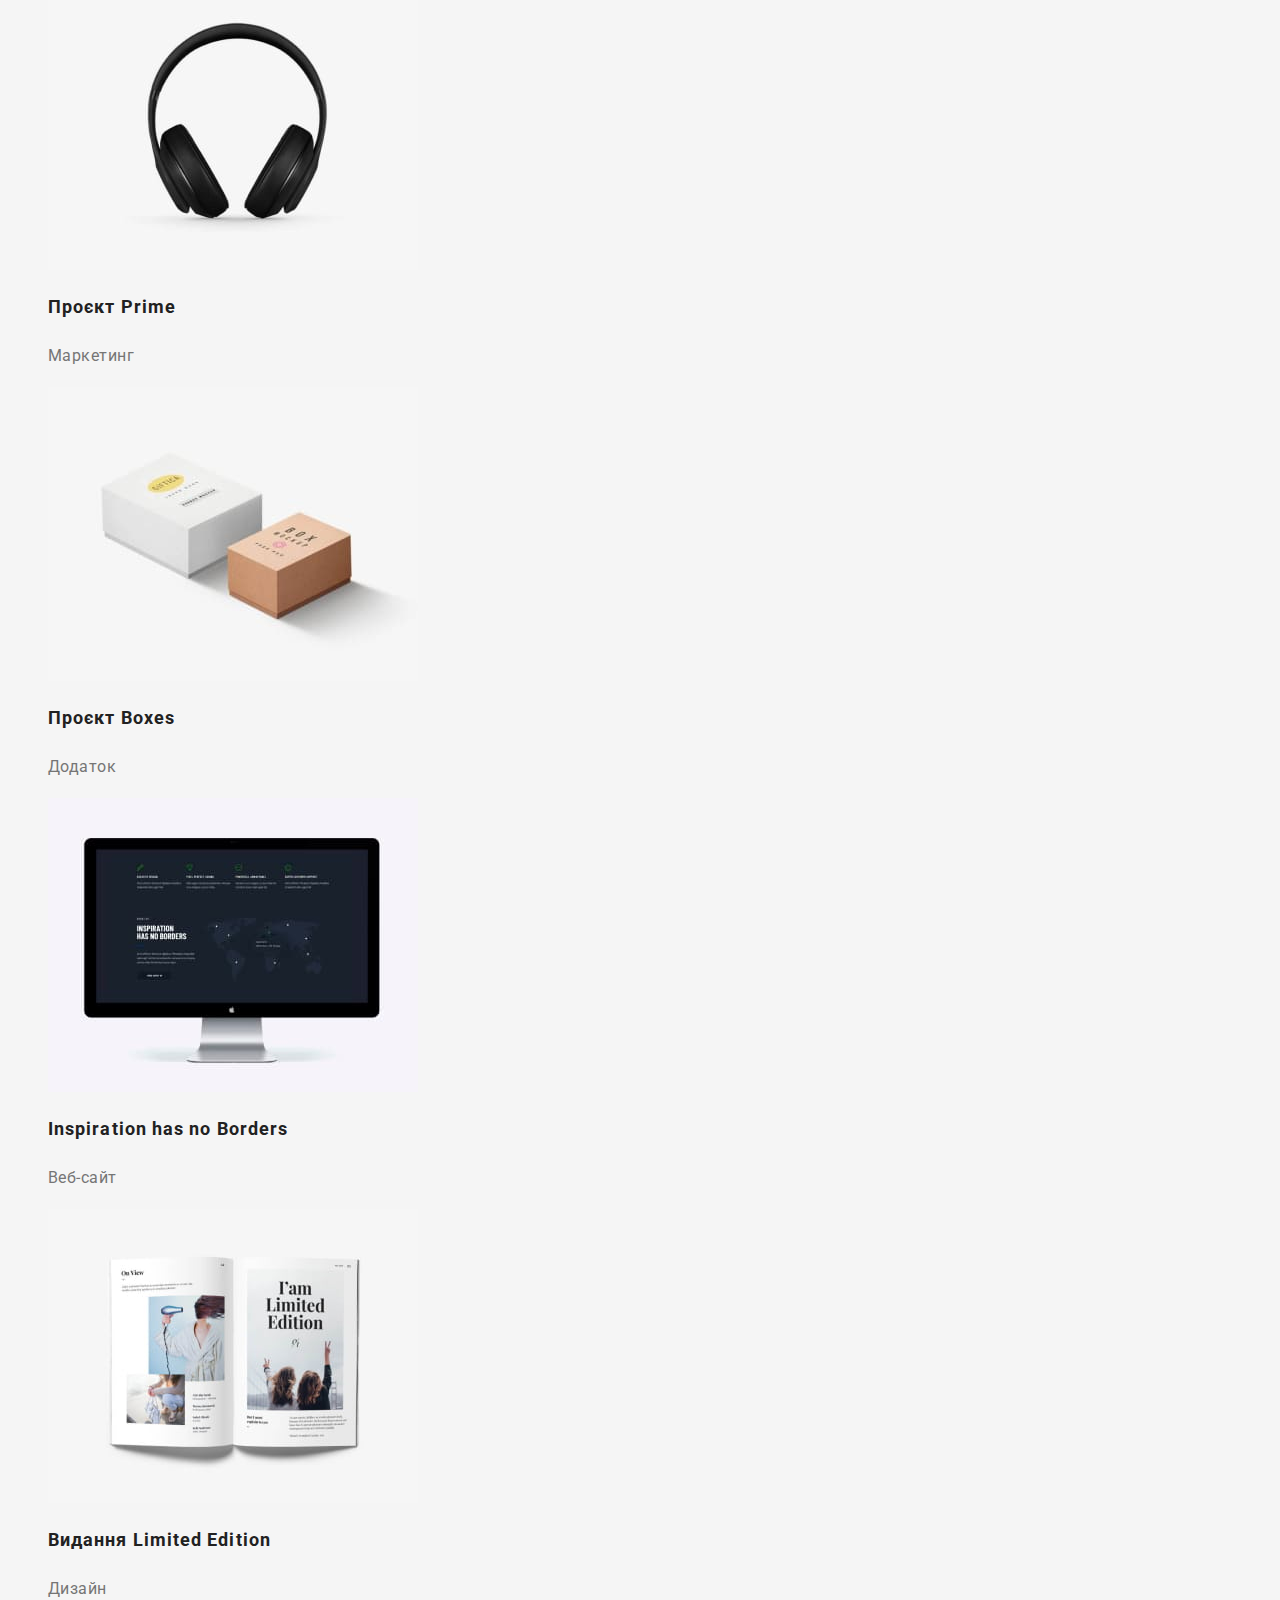
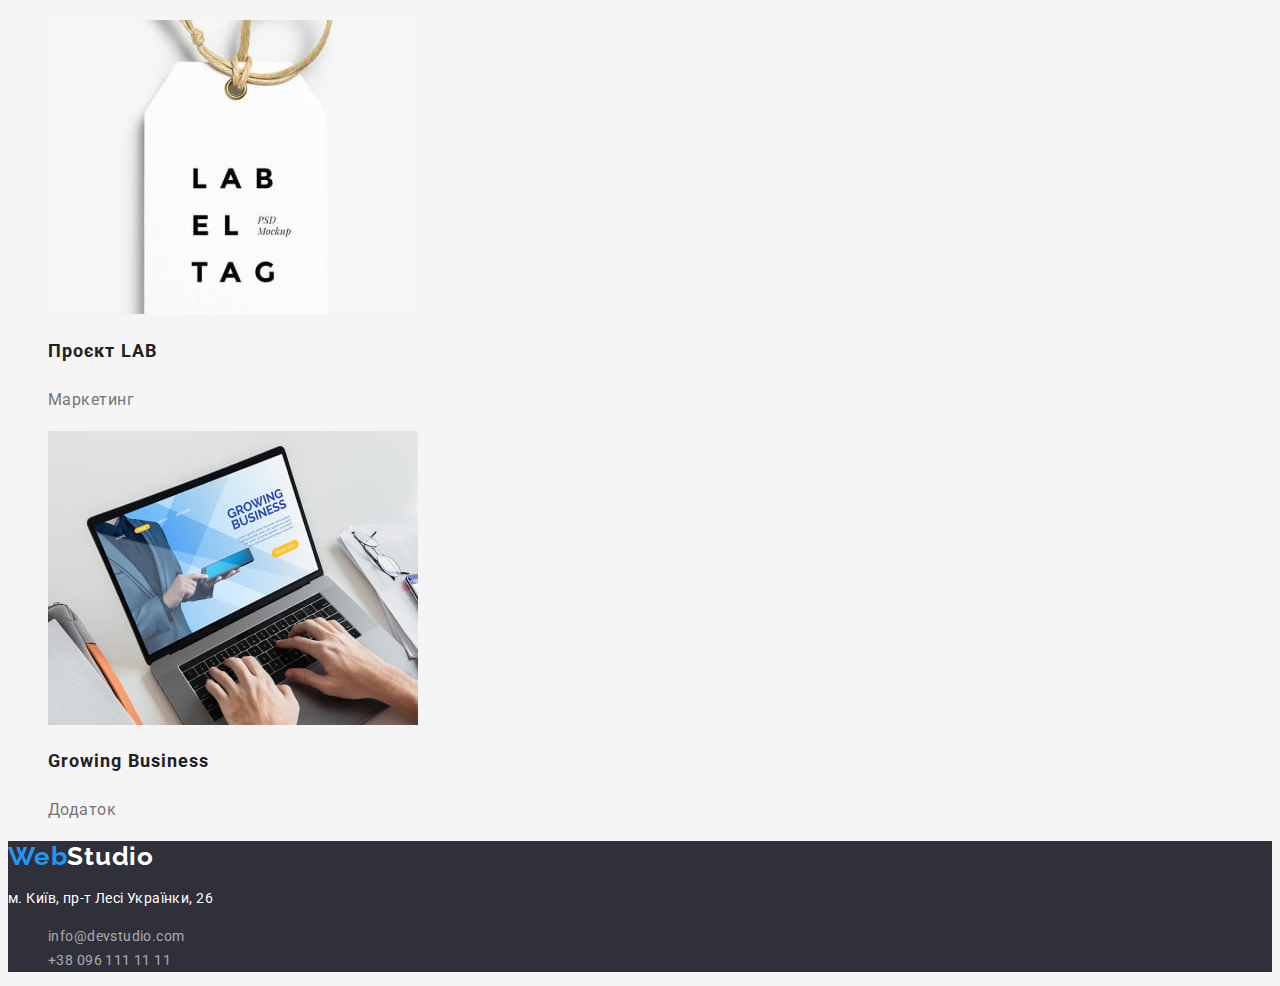
==== commit 560e0e29: "activ" ====
--- a/partfolio.html
+++ b/partfolio.html
@@ -35,6 +35,7 @@
       </ul>
     </header>
     <main>
+        <saction>
       <h1 hidden>Партфоліо</h1>
       <!--(список) фільтр робот-->
       <ul class="list">
@@ -55,52 +56,50 @@
         </li>
       </ul>
       <!--набор карточек-->
-      <section>
-        <h2 hidden>Наши роботи</h2>
         <ul class="list">
           <li class="partfolio-work">
             <img class="partfolio-work-img" src="./images/work-1.jpg" alt="Веб-сайт" width="370" />
-            <h3 class="partfolio-work-item">Технокряк</h3>
+            <h2 class="partfolio-work-item">Технокряк</h2>
             <p class="partfolio-work-text">Веб-сайт</p>
           </li>
           <li class="partfolio-work">
             <img class="partfolio-work-img" src="./images/work-2.jpg" alt="Дизайн" width="370" />
-            <h3 class="partfolio-work-item">Постер New Orlean vs Golden Star</h3>
+            <h2 class="partfolio-work-item">Постер <span lang="en">New Orlean vs Golden Star</span></h2>
             <p class="partfolio-work-text">Дизайн</p>
           </li>
           <li class="partfolio-work">
             <img class="partfolio-work-img" src="./images/work-3.jpg" alt="Додаток" width="370" />
-            <h3 class="partfolio-work-item">Ресторан Seafood</h3>
+            <h2 class="partfolio-work-item">Ресторан <span lang="en">Seafood</span></h2>
             <p class="partfolio-work-text">Додаток</p>
           </li>
           <li class="partfolio-work">
             <img class="partfolio-work-img" src="./images/work-4.jpg" alt="Маркетинг" width="370" />
-            <h3 class="partfolio-work-item">Проєкт Prime</h3>
+            <h2 class="partfolio-work-item">Проєкт <span lang="en">Prime</span></h2>
             <p class="partfolio-work-text">Маркетинг</p>
           </li>
           <li class="partfolio-work">
             <img class="partfolio-work-img" src="./images/work-5.jpg" alt="Додаток" width="370" />
-            <h3 class="partfolio-work-item">Проєкт Boxes</h3>
+            <h2 class="partfolio-work-item">Проєкт <span lang="en">Boxes</span></h2>
             <p class="partfolio-work-text">Додаток</p>
           </li>
           <li class="partfolio-work">
             <img class="partfolio-work-img" src="./images/work-6.jpg" alt="Веб-сайт" width="370" />
-            <h3 class="partfolio-work-item" lang="en">Inspiration has no Borders</h3>
+            <h2 class="partfolio-work-item" lang="en">Inspiration has no Borders</h2>
             <p class="partfolio-work-text">Веб-сайт</p>
           </li>
           <li class="partfolio-work">
             <img class="partfolio-work-img" src="./images/work-7.jpg" alt="Дизайн" width="370" />
-            <h3 class="partfolio-work-item">Видання Limited Edition</h3>
+            <h2 class="partfolio-work-item">Видання <span lang="en">Limited Edition</span> </h2>
             <p class="partfolio-work-text">Дизайн</p>
           </li>
           <li class="partfolio-work">
             <img class="partfolio-work-img" src="./images/work-8.jpg" alt="Маркетинг" width="370" />
-            <h3 class="partfolio-work-item">Проєкт LAB</h3>
+            <h2 class="partfolio-work-item">Проєкт <span lang="en">LAB</span></h2>
             <p class="partfolio-work-text">Маркетинг</p>
           </li>
           <li class="partfolio-work">
             <img class="partfolio-work-img" src="./images/work-9.jpg" alt="" width="370" />
-            <h3 class="partfolio-work-item" lang="en">Growing Business</h3>
+            <h2 class="partfolio-work-item" lang="en">Growing Business</h2>
             <p class="partfolio-work-text">Додаток</p>
           </li>
         </ul>
--- a/CSS/styles.css
+++ b/CSS/styles.css
@@ -20,7 +20,6 @@
 .page {
   font-family: var(--main-font);
   color: var(--main-txt-cl);
-  width: 1600px;
   background: var(--bg-cl);
 }
 
@@ -29,8 +28,8 @@
   background: var(--second-txt-cl);
   color: currentColor;
 }
-.navigation {
-}
+/*.navigation {
+}*/
 
 .logo {
   font-family: var(--secondary-font);
@@ -71,7 +70,8 @@
 }
 
 .link:hover,
-.link:focus {
+.link:focus,
+.link:active {
   color: var(--accent-txt-cl);
 }
 
@@ -104,17 +104,19 @@
   letter-spacing: 0.06em;
   color: var(--second-txt-cl);
   background-color: var(--accent-txt-cl);
+  box-shadow: 0px 4px 4px rgba(0, 0, 0, 0.15);
+border-radius: 4px;
 }
 
 /*Section 2 (особливості)*/
-.feature {
+/*.feature {
 }
 
 .feature-headline {
 }
 
 .feature-item {
-}
+}*/
 
 .feature-title {
   font-weight: 700;
@@ -135,6 +137,7 @@
 /*чим ми займаємося*/
 
 .outer {
+    background-color: var(--bg-cl);
 }
 
 .outer-title {
@@ -146,8 +149,8 @@
   color: var(--main-txt-cl);
 }
 
-.outer-item {
-}
+/*.outer-item {
+}*/
 
 /*Команда*/
 
@@ -169,8 +172,8 @@
   background-color: var(--second-txt-cl);
 }
 
-.team-img {
-}
+/*.team-img {
+}*/
 
 .team-name {
   font-weight: 500;
@@ -199,13 +202,13 @@
 }
 .footer-contact {
   color: var(--footer-link-txt-cl);
+  font-style: normal;
   text-decoration: none;
   font-size: 14px;
   line-height: calc(24 / 14);
   letter-spacing: 0.03em;
 }
 .footer-text {
-  font-style: normal;
   font-size: 14px;
   line-height: calc(24 / 14);
   letter-spacing: 0.03em;
@@ -240,11 +243,11 @@
   color: var(--second-txt-cl);
   background: var(--accent-txt-cl);
 }
-.partfolio-work {
+/*.partfolio-work {
 }
 
 .partfolio-work-img {
-}
+}*/
 
 .partfolio-work-item {
   font-weight: 700;
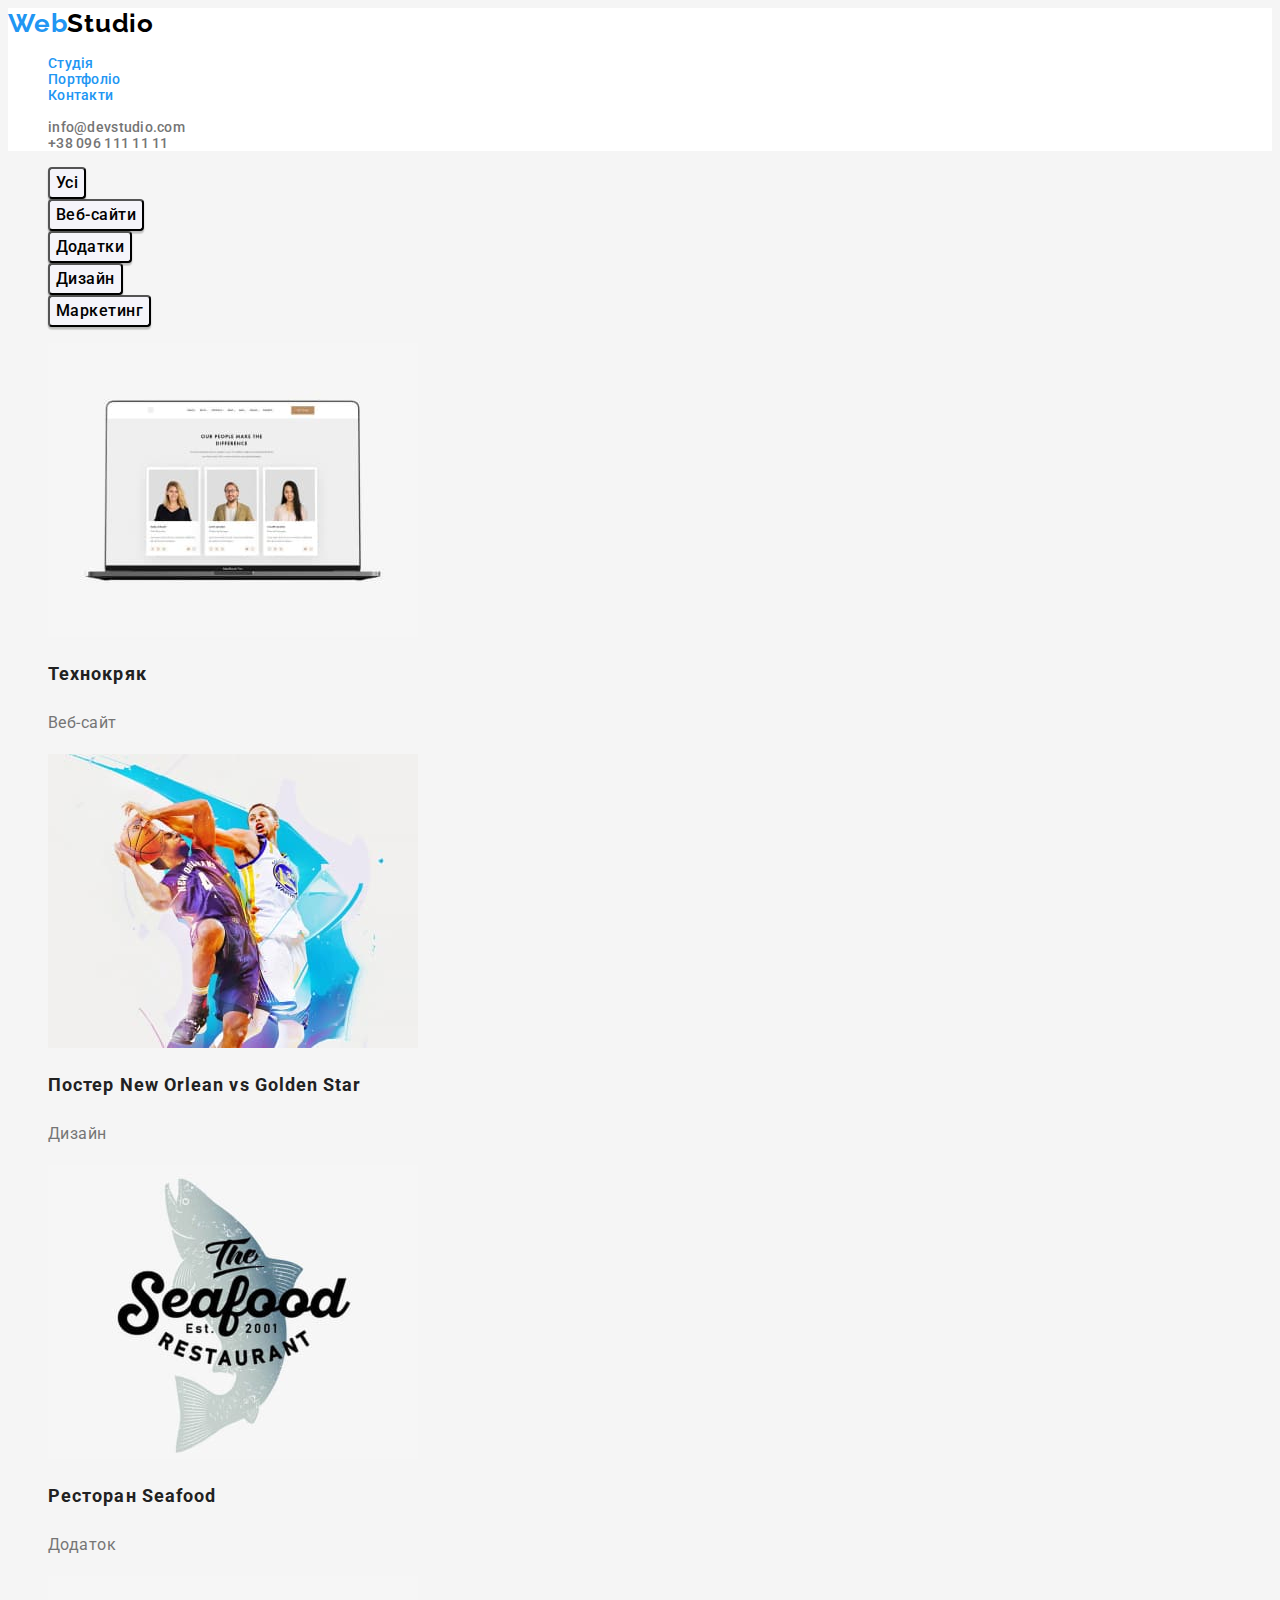
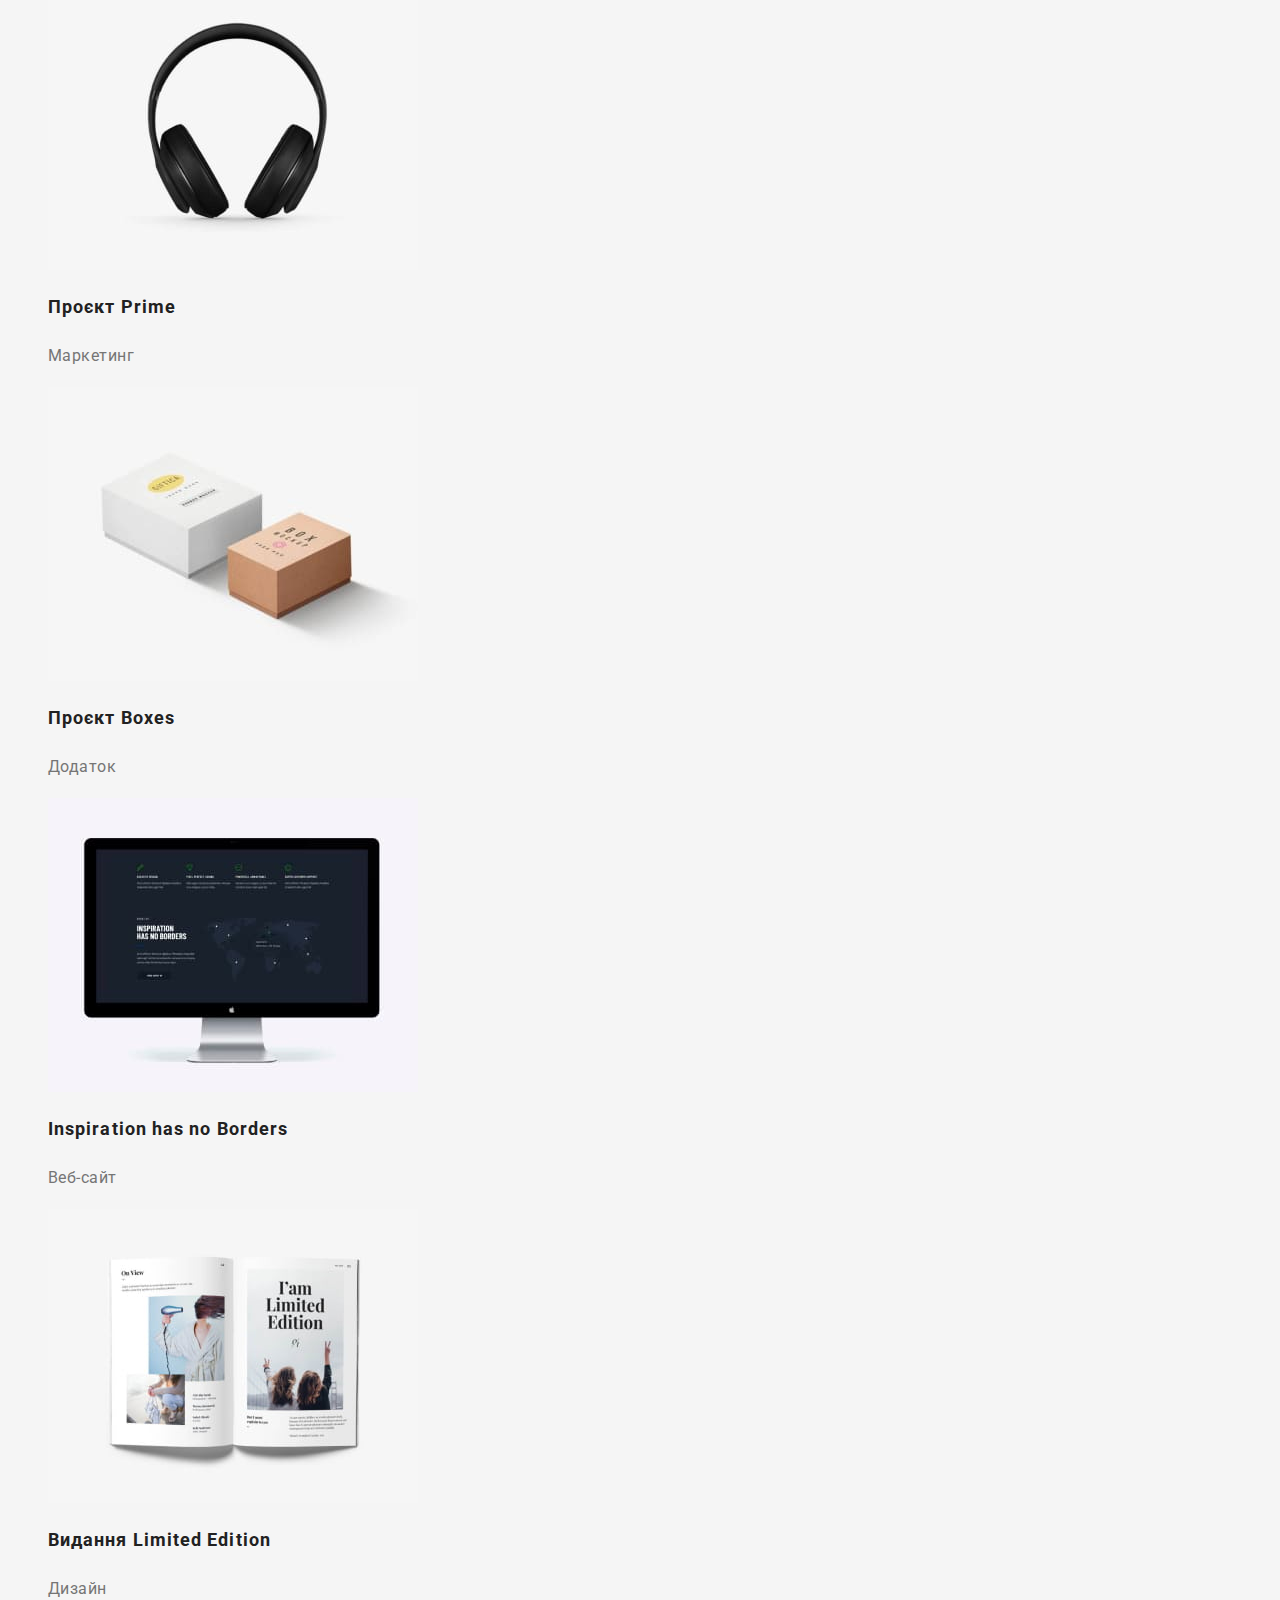
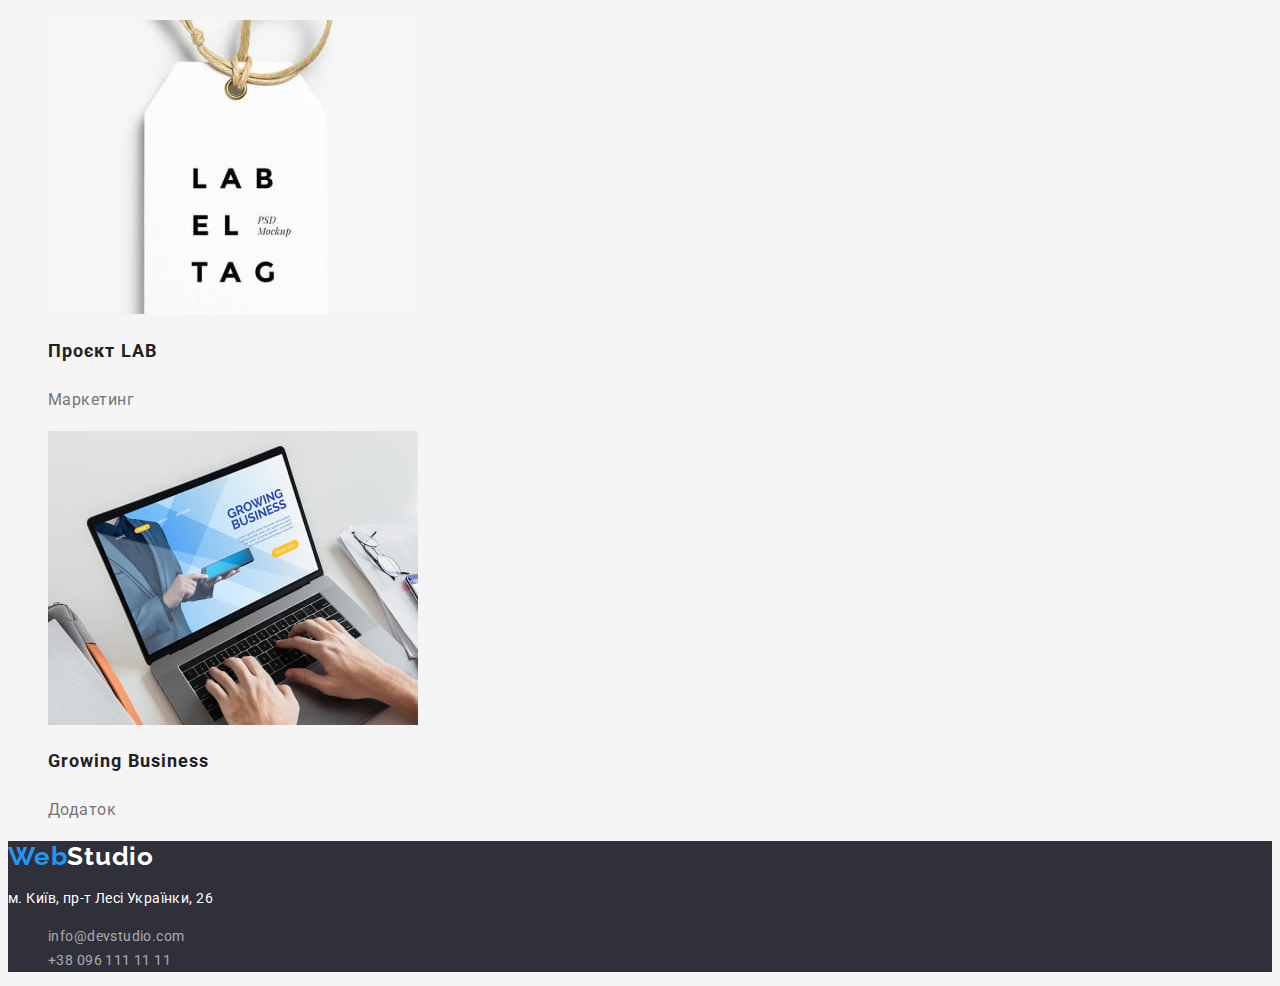
==== commit 11e6035c: "link" ====
--- a/partfolio.html
+++ b/partfolio.html
@@ -21,9 +21,9 @@
       <nav class="navigation">
         <a class="logo" href="./index.html" lang="en"><span class="logo-part">Web</span>Studio</a>
         <ul class="list">
-          <li class="nav-item"><a class="link" href="./index.html">Студія</a></li>
-          <li class="nav-item"><a class="link" href="./partfolio.html">Портфоліо</a></li>
-          <li class="nav-item"><a class="link" href="#">Контакти</a></li>
+          <li class="nav-item"><a class="link current" href="./index.html">Студія</a></li>
+          <li class="nav-item"><a class="link current" href="./partfolio.html">Портфоліо</a></li>
+          <li class="nav-item"><a class="link current" href="#">Контакти</a></li>
         </ul>
       </nav>
 
@@ -35,7 +35,7 @@
       </ul>
     </header>
     <main>
-        <saction>
+        <section>
       <h1 hidden>Партфоліо</h1>
       <!--(список) фільтр робот-->
       <ul class="list">
--- a/CSS/styles.css
+++ b/CSS/styles.css
@@ -55,7 +55,9 @@
   line-height: calc(16 / 14);
   letter-spacing: 0.02em;
   color: var(--main-txt-cl);
-}
+  
+}
+
 
 .nav-contact {
   font-weight: 500;
@@ -74,6 +76,9 @@
 .link:active {
   color: var(--accent-txt-cl);
 }
+.current {
+    color: var(--accent-txt-cl);
+}
 
 /*Section 1 (шапка)*/
 
@@ -105,7 +110,7 @@
   color: var(--second-txt-cl);
   background-color: var(--accent-txt-cl);
   box-shadow: 0px 4px 4px rgba(0, 0, 0, 0.15);
-border-radius: 4px;
+  border-radius: 4px;
 }
 
 /*Section 2 (особливості)*/
@@ -137,7 +142,7 @@
 /*чим ми займаємося*/
 
 .outer {
-    background-color: var(--bg-cl);
+  background-color: var(--bg-cl);
 }
 
 .outer-title {
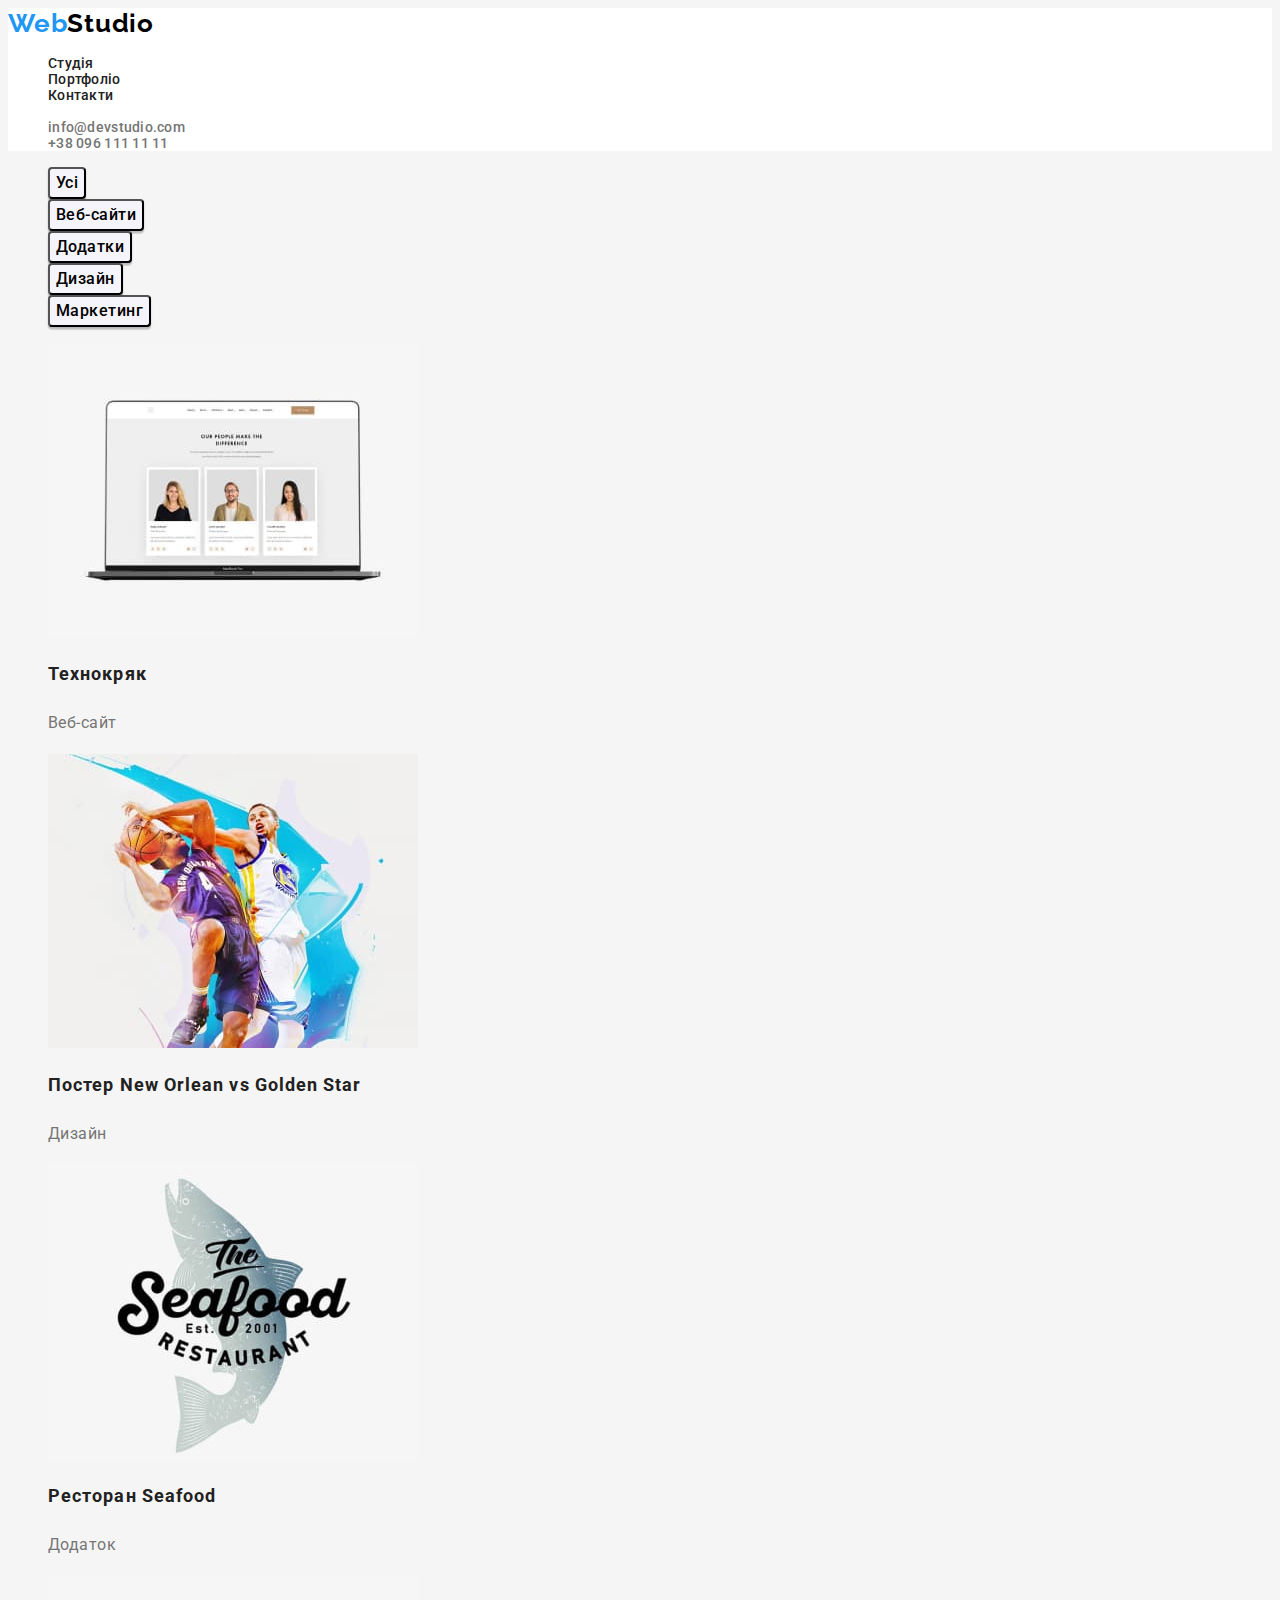
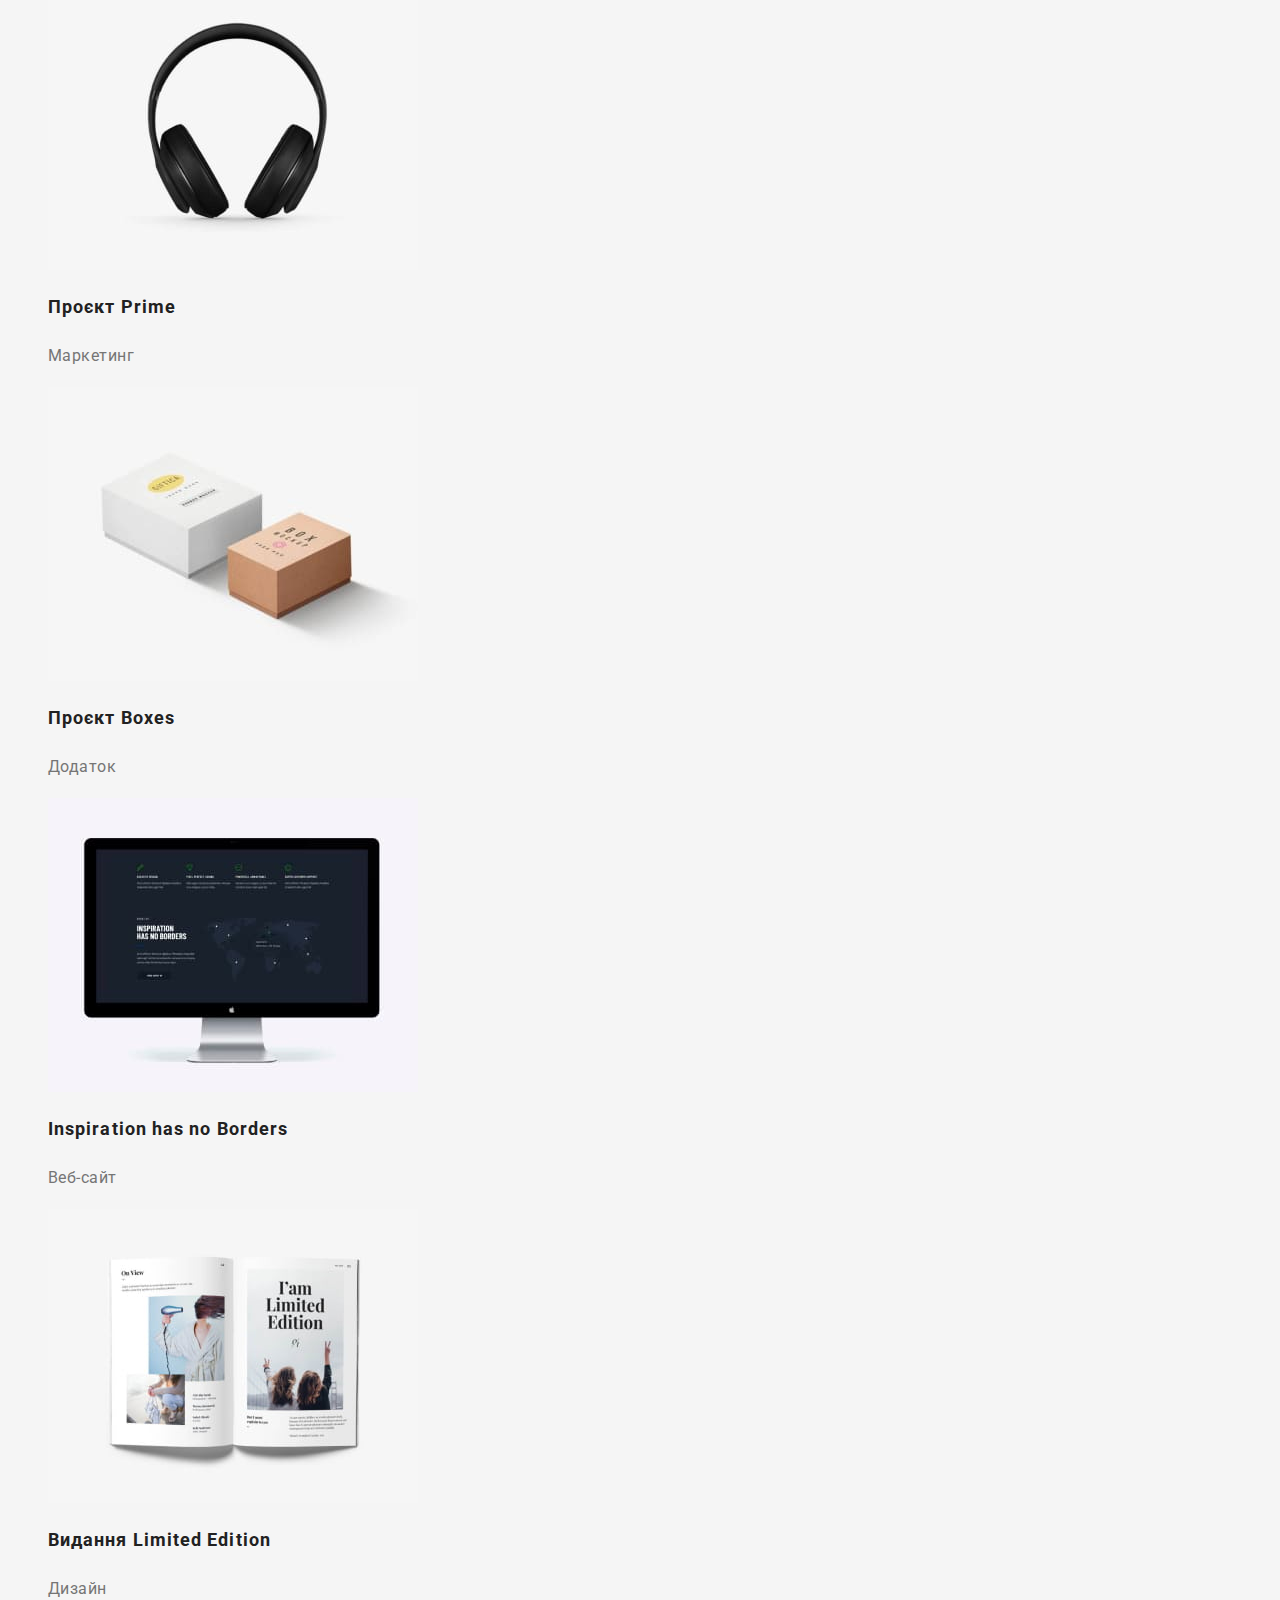
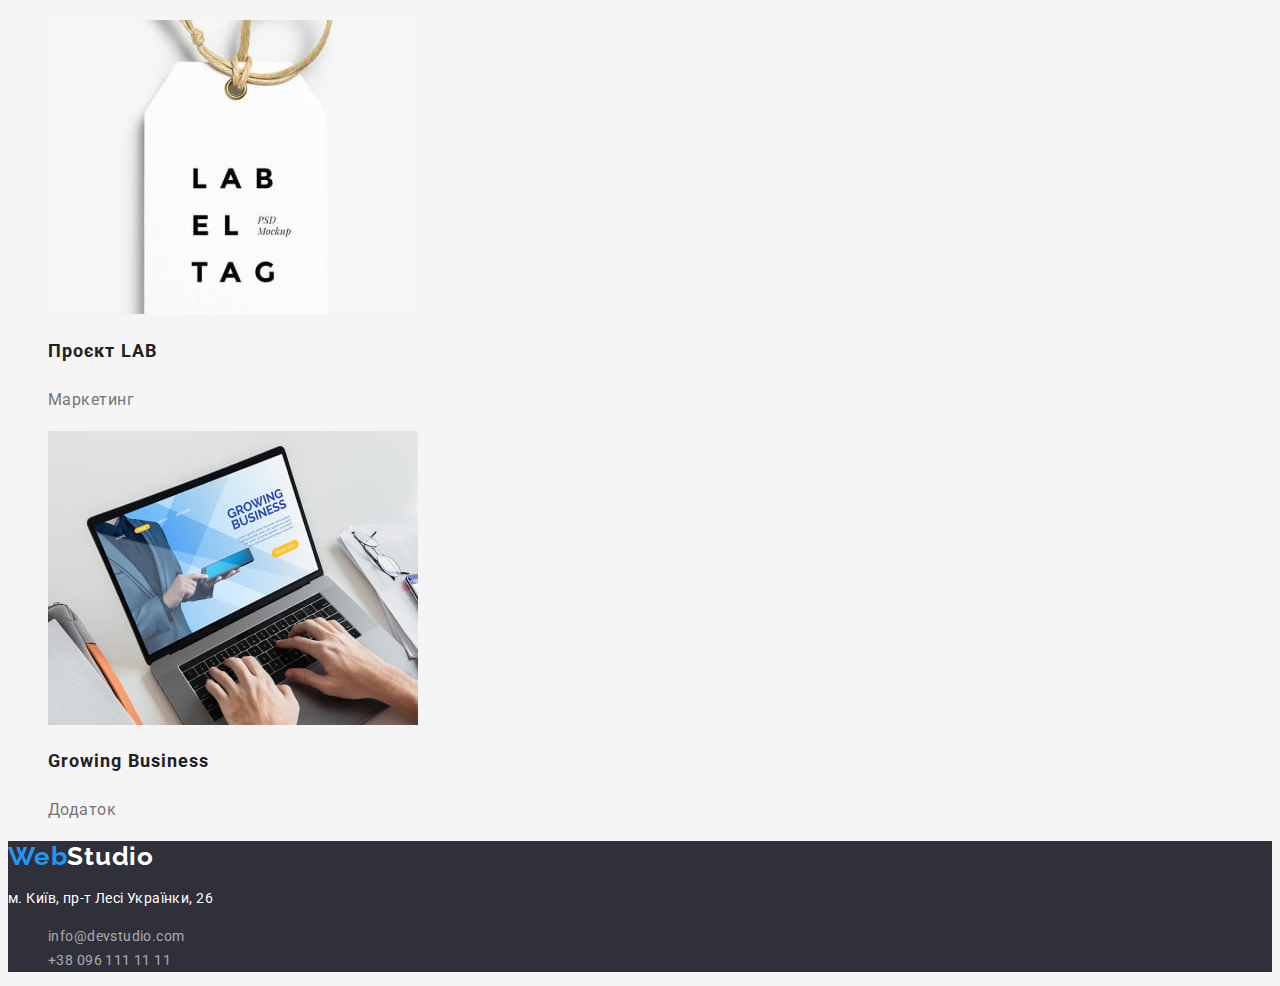
==== commit 6eca0f78: "css" ====
--- a/partfolio.html
+++ b/partfolio.html
@@ -21,9 +21,9 @@
       <nav class="navigation">
         <a class="logo" href="./index.html" lang="en"><span class="logo-part">Web</span>Studio</a>
         <ul class="list">
-          <li class="nav-item"><a class="link current" href="./index.html">Студія</a></li>
-          <li class="nav-item"><a class="link current" href="./partfolio.html">Портфоліо</a></li>
-          <li class="nav-item"><a class="link current" href="#">Контакти</a></li>
+          <li class="nav-item"><a class="link" href="./index.html">Студія</a></li>
+          <li class="nav-item"><a class="link" href="./partfolio.html">Портфоліо</a></li>
+          <li class="nav-item"><a class="link" href="#">Контакти</a></li>
         </ul>
       </nav>
 
@@ -35,27 +35,27 @@
       </ul>
     </header>
     <main>
-        <section>
-      <h1 hidden>Партфоліо</h1>
-      <!--(список) фільтр робот-->
-      <ul class="list">
-        <li>
-          <button class="partfolio-btn" type="button">Усі</button>
-        </li>
-        <li>
-          <button class="partfolio-btn" type="button">Веб-сайти</button>
-        </li>
-        <li>
-          <button class="partfolio-btn" type="button">Додатки</button>
-        </li>
-        <li>
-          <button class="partfolio-btn" type="button">Дизайн</button>
-        </li>
-        <li>
-          <button class="partfolio-btn" type="button">Маркетинг</button>
-        </li>
-      </ul>
-      <!--набор карточек-->
+      <section>
+        <h1 hidden>Партфоліо</h1>
+        <!--(список) фільтр робот-->
+        <ul class="list">
+          <li>
+            <button class="partfolio-btn" type="button">Усі</button>
+          </li>
+          <li>
+            <button class="partfolio-btn" type="button">Веб-сайти</button>
+          </li>
+          <li>
+            <button class="partfolio-btn" type="button">Додатки</button>
+          </li>
+          <li>
+            <button class="partfolio-btn" type="button">Дизайн</button>
+          </li>
+          <li>
+            <button class="partfolio-btn" type="button">Маркетинг</button>
+          </li>
+        </ul>
+        <!--набор карточек-->
         <ul class="list">
           <li class="partfolio-work">
             <img class="partfolio-work-img" src="./images/work-1.jpg" alt="Веб-сайт" width="370" />
@@ -64,7 +64,9 @@
           </li>
           <li class="partfolio-work">
             <img class="partfolio-work-img" src="./images/work-2.jpg" alt="Дизайн" width="370" />
-            <h2 class="partfolio-work-item">Постер <span lang="en">New Orlean vs Golden Star</span></h2>
+            <h2 class="partfolio-work-item">
+              Постер <span lang="en">New Orlean vs Golden Star</span>
+            </h2>
             <p class="partfolio-work-text">Дизайн</p>
           </li>
           <li class="partfolio-work">
@@ -89,7 +91,7 @@
           </li>
           <li class="partfolio-work">
             <img class="partfolio-work-img" src="./images/work-7.jpg" alt="Дизайн" width="370" />
-            <h2 class="partfolio-work-item">Видання <span lang="en">Limited Edition</span> </h2>
+            <h2 class="partfolio-work-item">Видання <span lang="en">Limited Edition</span></h2>
             <p class="partfolio-work-text">Дизайн</p>
           </li>
           <li class="partfolio-work">
--- a/CSS/styles.css
+++ b/CSS/styles.css
@@ -55,9 +55,7 @@
   line-height: calc(16 / 14);
   letter-spacing: 0.02em;
   color: var(--main-txt-cl);
-  
-}
-
+}
 
 .nav-contact {
   font-weight: 500;
@@ -75,9 +73,6 @@
 .link:focus,
 .link:active {
   color: var(--accent-txt-cl);
-}
-.current {
-    color: var(--accent-txt-cl);
 }
 
 /*Section 1 (шапка)*/
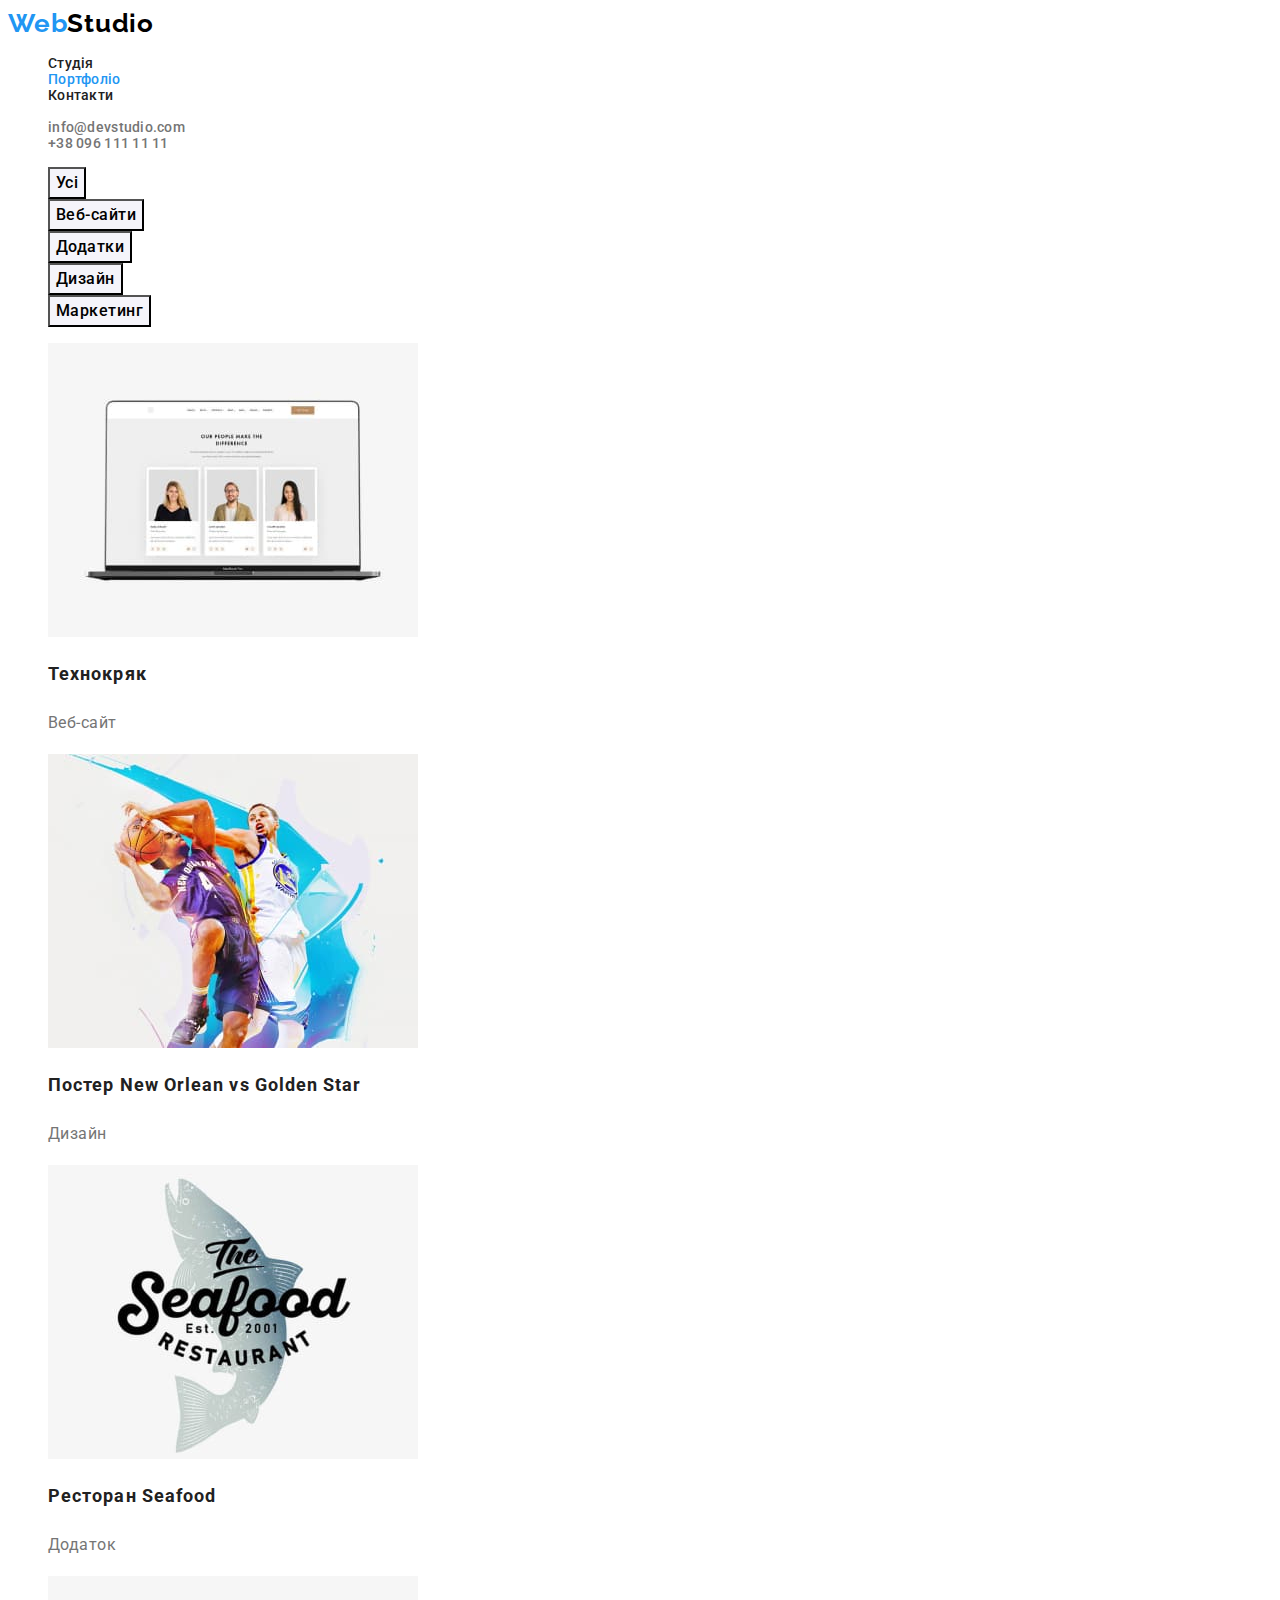
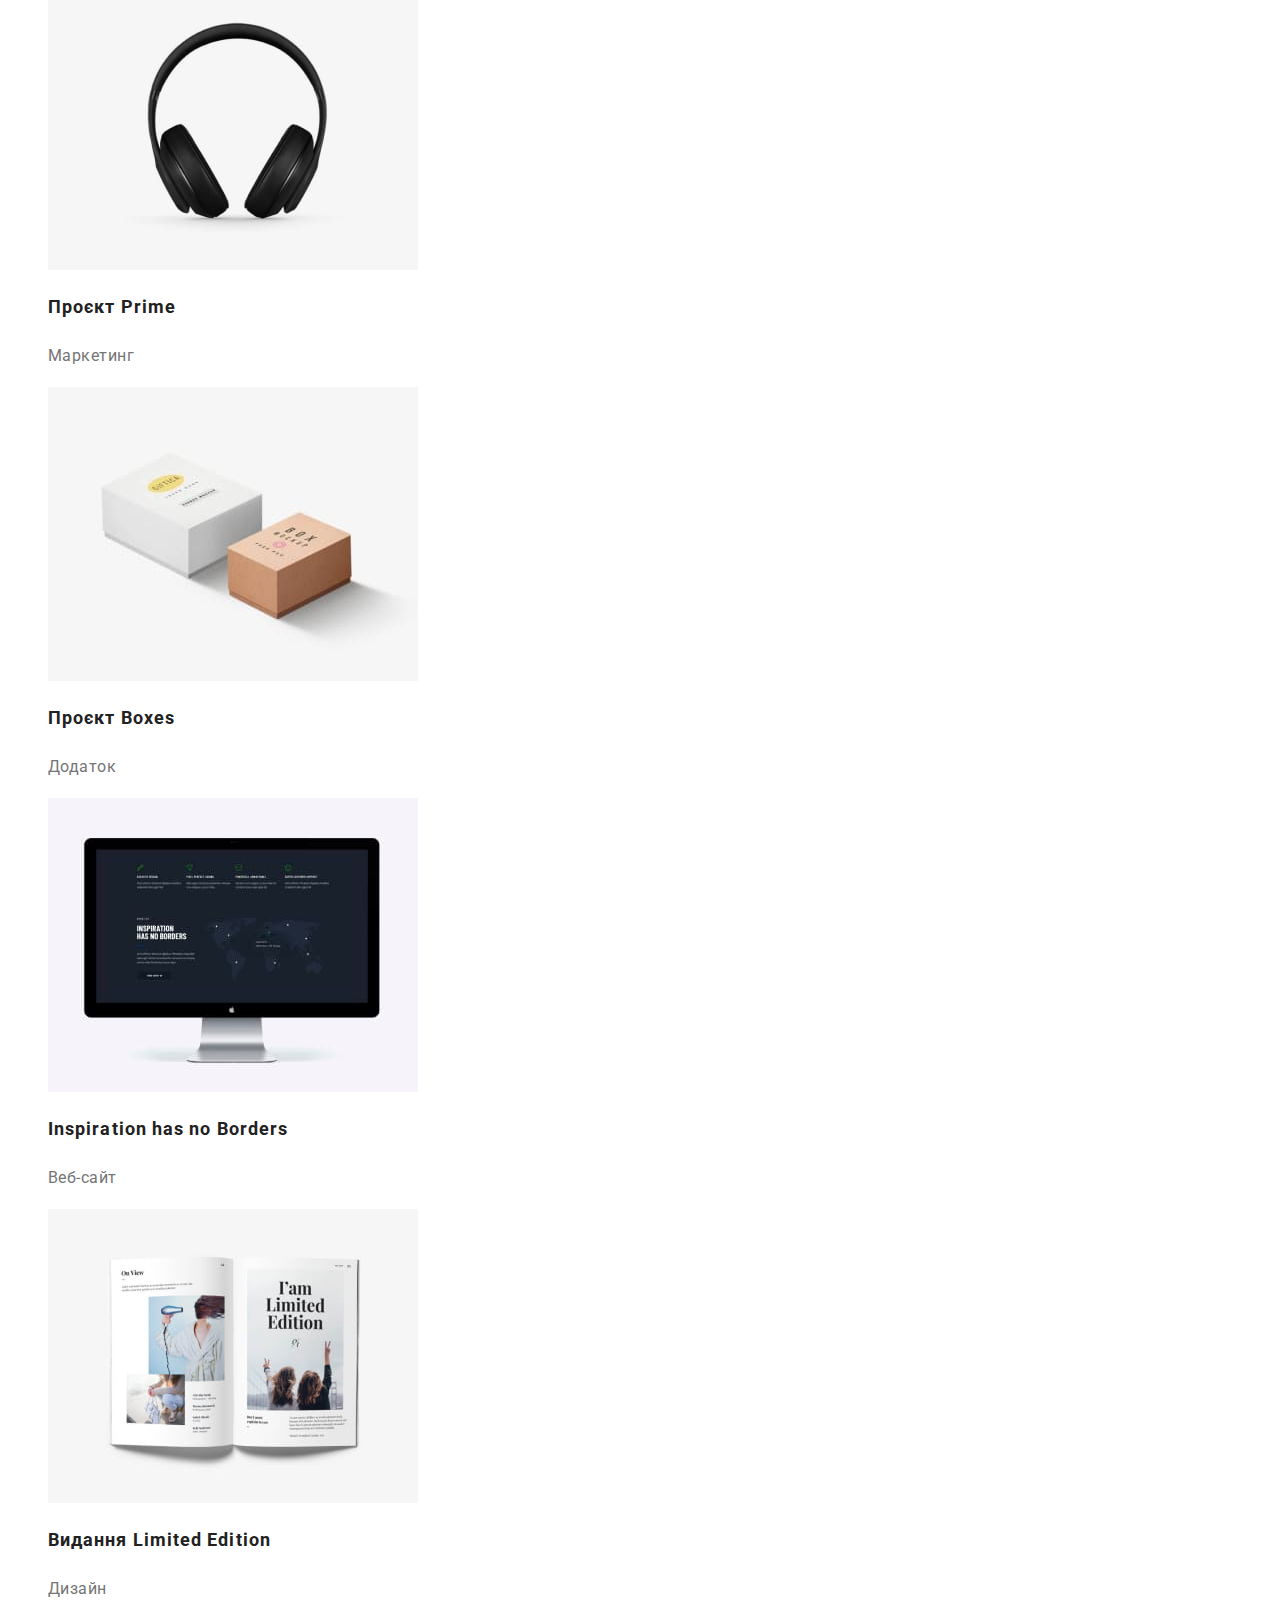
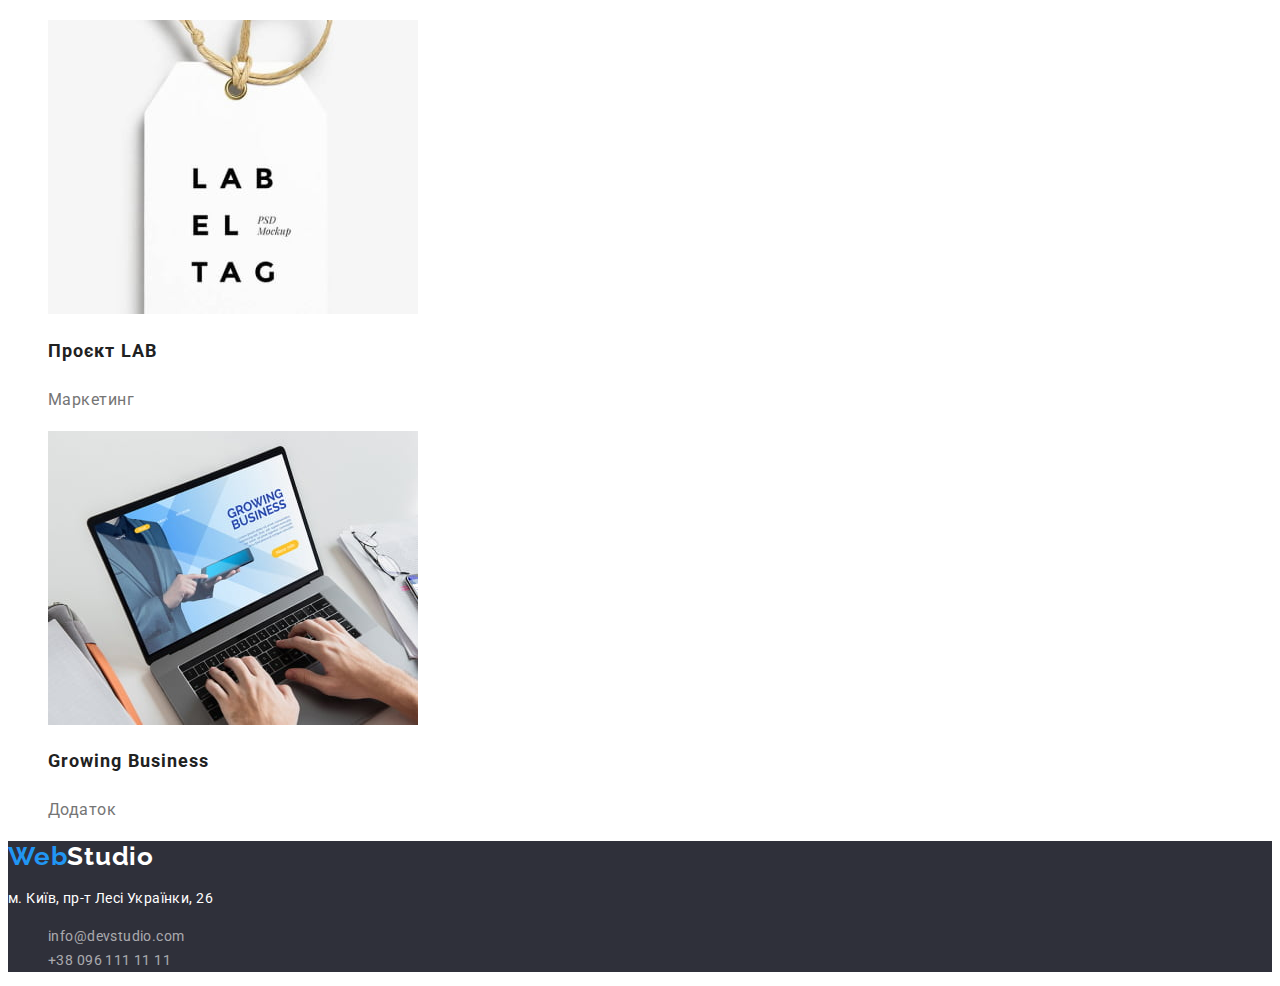
==== commit cb0118d1: "fone" ====
--- a/partfolio.html
+++ b/partfolio.html
@@ -22,7 +22,7 @@
         <a class="logo" href="./index.html" lang="en"><span class="logo-part">Web</span>Studio</a>
         <ul class="list">
           <li class="nav-item"><a class="link" href="./index.html">Студія</a></li>
-          <li class="nav-item"><a class="link" href="./partfolio.html">Портфоліо</a></li>
+          <li class="nav-item"><a class="link current" href="./partfolio.html">Портфоліо</a></li>
           <li class="nav-item"><a class="link" href="#">Контакти</a></li>
         </ul>
       </nav>
--- a/CSS/styles.css
+++ b/CSS/styles.css
@@ -20,7 +20,7 @@
 .page {
   font-family: var(--main-font);
   color: var(--main-txt-cl);
-  background: var(--bg-cl);
+  background: var(--second-txt-cl-cl);
 }
 
 /*Header*/
@@ -70,8 +70,11 @@
 }
 
 .link:hover,
-.link:focus,
-.link:active {
+.link:focus, {
+  color: var(--accent-txt-cl);
+}
+
+.current {
   color: var(--accent-txt-cl);
 }
 
@@ -109,10 +112,11 @@
 }
 
 /*Section 2 (особливості)*/
-/*.feature {
-}
-
-.feature-headline {
+.feature {
+
+}
+
+/*.feature-headline {
 }
 
 .feature-item {
@@ -136,9 +140,8 @@
 
 /*чим ми займаємося*/
 
-.outer {
-  background-color: var(--bg-cl);
-}
+/*.outer {
+}*/
 
 .outer-title {
   font-weight: 700;
@@ -232,10 +235,6 @@
   text-align: center;
   letter-spacing: 0.03em;
   background-color: var(--second-bg-cl);
-  cursor: pointer;
-  border-radius: 4px;
-  box-shadow: 0px 3px 1px rgba(0, 0, 0, 0.1), 0px 1px 2px rgba(0, 0, 0, 0.08),
-    0px 2px 2px rgba(0, 0, 0, 0.12);
 }
 
 .partfolio-btn:hover,
